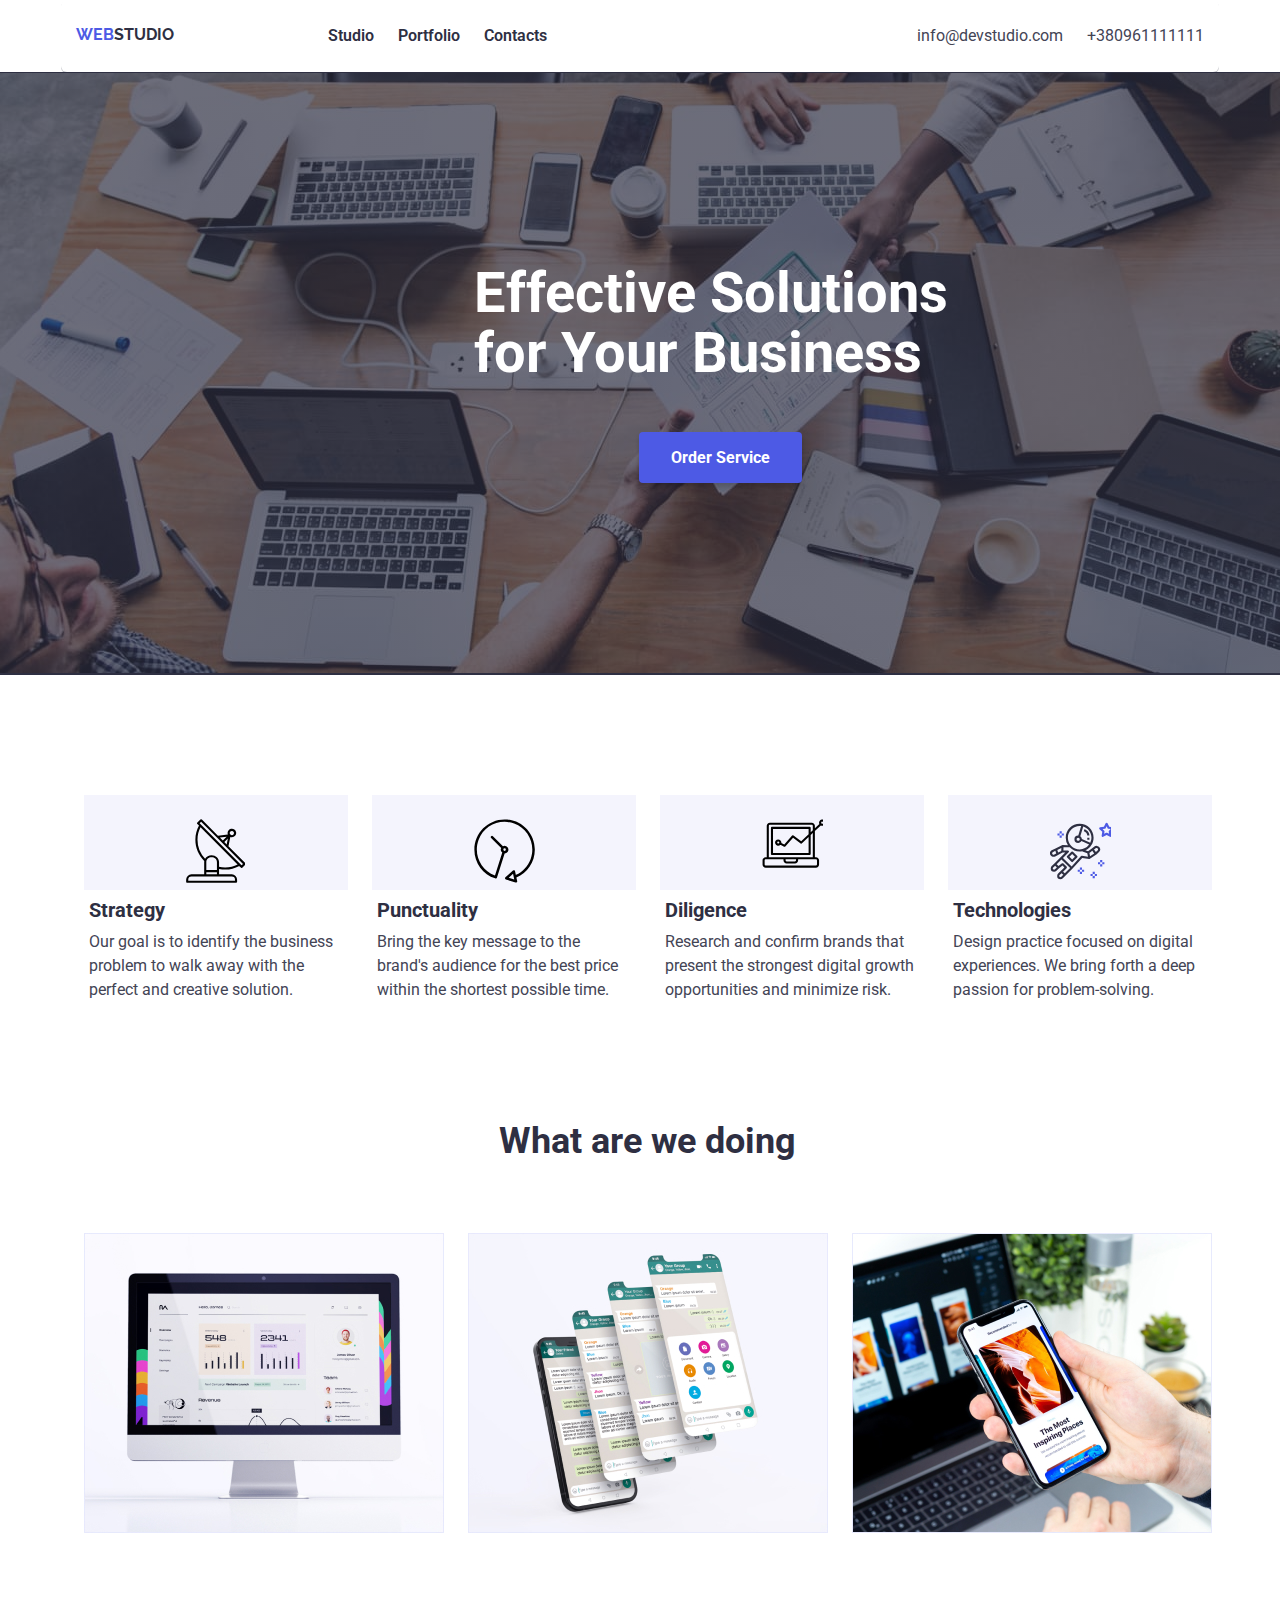
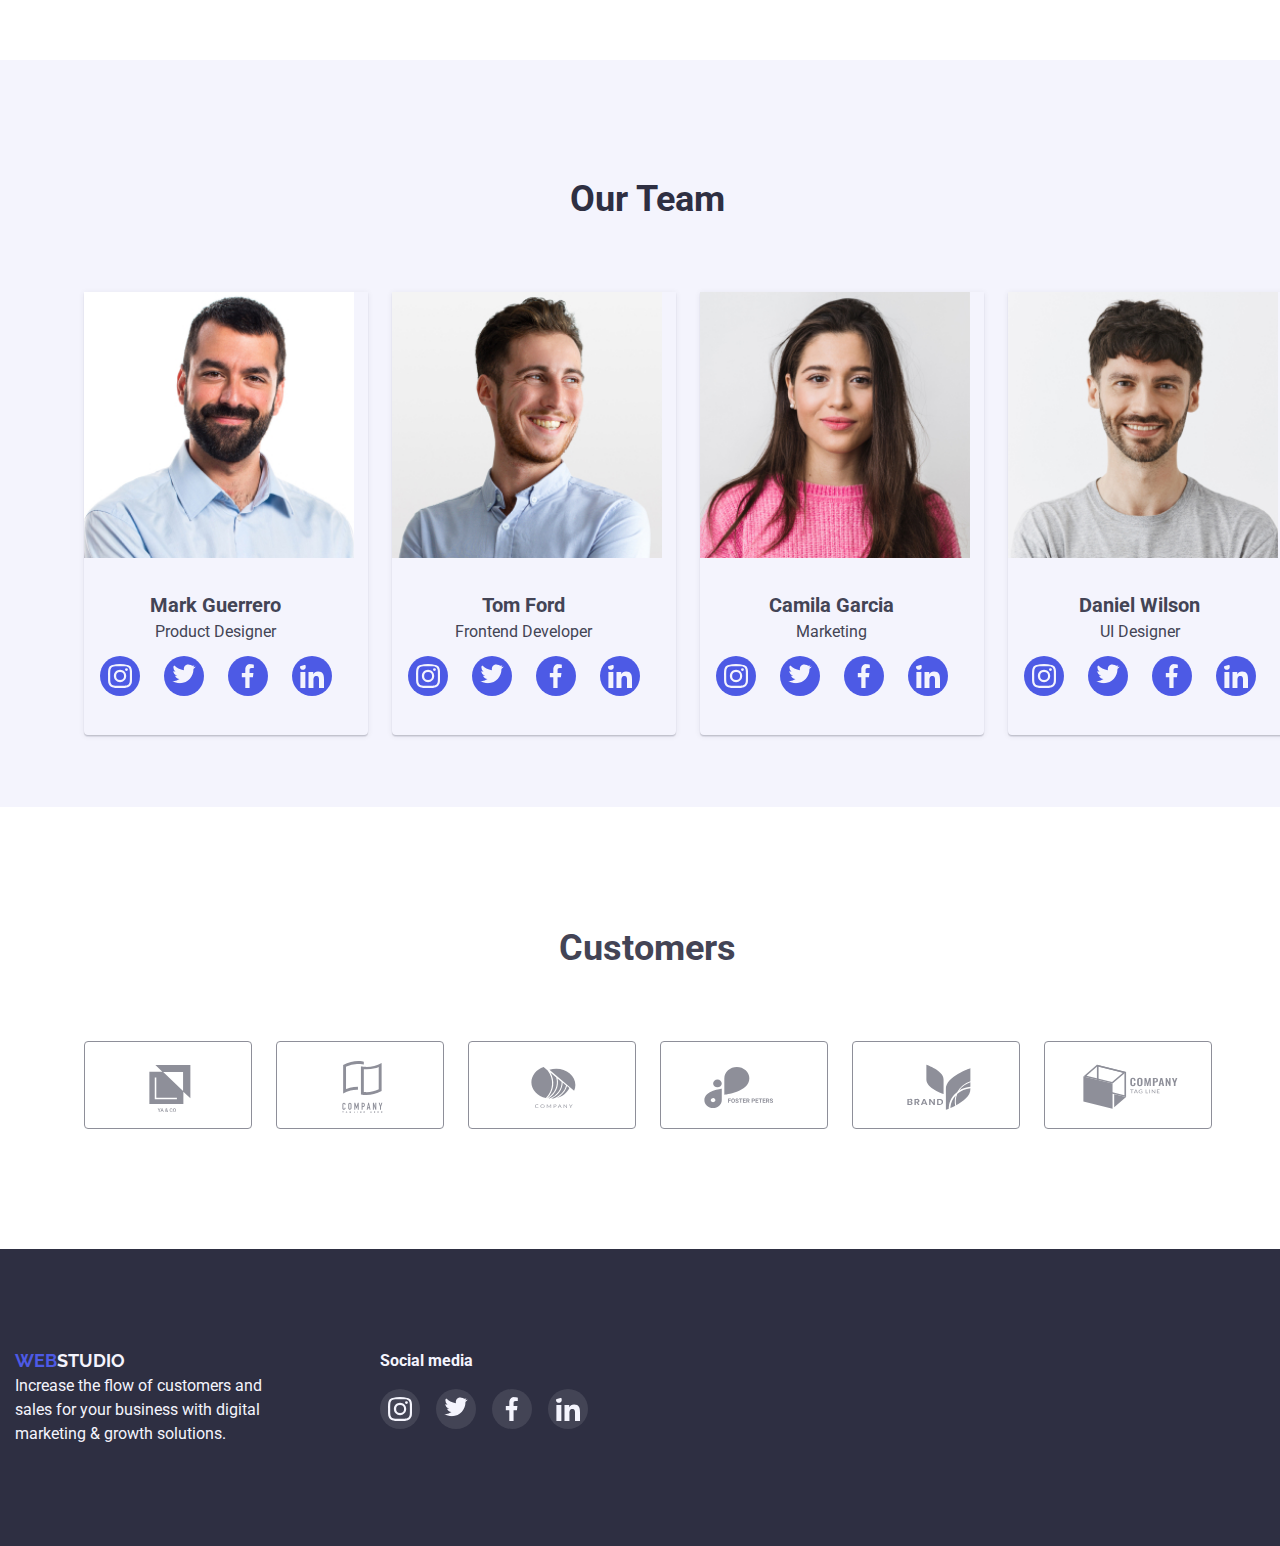
==== index.html @ c8c62096 "worl" ====
<!DOCTYPE html>
<html lang="en">
<head>
    <meta charset="UTF-8">
    <meta http-equiv="X-UA-Compatible" content="IE=edge">
    <meta name="viewport" content="width=device-width, initial-scale=1.0">
    <link rel="preconnect" href="https://fonts.googleapis.com">
<link rel="preconnect" href="https://fonts.gstatic.com" crossorigin>
<link href="https://fonts.googleapis.com/css2?family=Raleway:wght@700&family=Roboto:wght@400;500;700;900&display=swap" rel="stylesheet">
    <link rel="stylesheet" href="https://cdnjs.cloudflare.com/ajax/libs/modern-normalize/1.1.0/modern-normalize.min.css">
<title>Studio</title>
    <link rel="stylesheet" href="styles/styles.css">
</head>
<body>

    <header class="cont-heder">
        <div class=" logo-menu container">
        <a class="logo link" href="./index.html">Web<span class="logo-web">Studio</span></a>
        <nav class="menu">
            <ul class=" menu list">
                <li><a class="menu-linl link" href="./index.html">Studio</a></li>  
                <li><a class="menu-linl link" href="./portfolio.html">Portfolio</a></li> 
                <li><a class="menu-linl link" href="">Contacts</a></li>
            </ul>
        </nav>
        <ul class="contakt  list" >
            <li><a class="contakt-link link" href="meilto:info@devstudio.com">info@devstudio.com</a></li>
            <li><a class="contakt-link link" href="tel:+380961111111">+380961111111</a></li>
        </ul>
        </div>
    </header>
    <main>  
    <section class="hero section">
        <div class="container">
        <h1 class="hero-title">Effective Solutions for Your Business</h1>
        <button class="hero-but"  type="button">Order Service</button>
        </div>
    </section> 
    <section class="section  section-prop">
        <div class="container">
        <h2 class="visuaiiy-hidden">Proposition</h2>
    <ul class=" proposition-grid  list">
        
            <li >
                <div class="icon" >
                    <svg class="proposition-icon">
                        <use href="./images/symbol-defs.svg#icon-antenna" width="59.72" height="64">
                            
                        </use>

                    </svg>
                </div>
                <div class="proposition-grid-bloc">
                    <h3 class="proposition-title">Strategy</h3>
                    <p>Our goal is to identify the business problem to walk away with the perfect and creative solution. </p>
                </div>
                
            </li>
        
            <li>
                <div class="icon" >
                    <svg class="icon-icon">
                        <use  href="./images/symbol-defs.svg#icon-clok" width="61.22" height="64">
                            
                        </use>

                    </svg>
                </div>
                <div class="proposition-grid-bloc">
                    <h3 class="proposition-title">Punctuality</h3>
                    <p>Bring the key message to the brand's audience for the best price within the shortest possible time.</p>
                </div>
                
            </li>

            <li>
                <div class="icon" >
                    <svg class="proposition-iconas">
                        <use href="./images/symbol-defs.svg#icon-monitor" width="64" height="49.09">
                            
                        </use>

                    </svg>
                </div>
                <div class="proposition-grid-bloc">
                    <h3 class="proposition-title">Diligence</h3>
                    <p>Research and confirm brands that present the strongest digital growth opportunities and minimize risk.</p>
                </div>
                
            </li>

            <li>
                <div class="icon" >
                    <svg class="proposition-iconas">
                        <use href="./images/symbol-defs.svg#icon-astronaut" width="64" height="64">
                            
                        </use>

                    </svg>
                </div>
                <div class="proposition-grid-bloc">
                    <h3 class="proposition-title">Technologies</h3>
                    <p>Design practice focused on digital experiences. We bring forth a deep passion for problem-solving.</p>
                </div>
                
            </li>
        
        </ul>
        </div>
    </section>
    <section class="section">
        <div class="container">
        <h2 class="title-section-img">What are we doing</h2>
    <ul class="section-img list">
        <li><img src="./images/Computer.jpg" alt="Computer" width="360"></li>
        <li><img src="./images/smartphone.jpg " alt="Smartphone" width="360"></li>
        <li><img src="./images/tablet.jpg" alt="Work with tablet" width="360"></li>
    </ul>
        </div>
    </section>
    <section class="title-section-team section">
        <div class="container">
        <h2 class="title-section-img">Our Team</h2>
        <ul class="section-team list" >
            <li class="section-tea-map">
                <img class="section-team-img" src="./images/Mark_Guerrero.jpg" alt="Product Designer" width="270">
                <div class="section-team-supimg">
                    <h3 class="supimg">Mark Guerrero</h3>
                    <p class="section-team-prof">Product Designer</p>
                    <div class="">
                        <ul class="section-team-list list">
                            <li>
                                <a  href="">
                                    <svg class="section-team-icon">
                                        <use class="section-team-inst" href="./images/symbol-defs.svg#icon-instagram-2" wight="24" height="24" ></use>
                                    </svg>
                                </a>
                            </li>
                            <li>
                                <a  href="">
                                    <svg class="section-team-icon">
                                        <use class="footer-icon-twit" href="./images/symbol-defs.svg#icon-twiiter" wight="24" height="19.5" ></use>
                                    </svg>
                                </a>
                            </li>
                            <li>
                                <a  href="">
                                    <svg class="section-team-icon">
                                        <use class="footer-icon-faceb" href="./images/symbol-defs.svg#icon-facebook" wight="12" height="24" ></use>
                                    </svg>
                                </a>
                            </li>
                            <li>
                                <a  href="">
                                    <svg class="section-team-icon">
                                        <use class="footer-icon-inst" href="./images/symbol-defs.svg#icon-linkedin" wight="24" height="24" ></use>
                                    </svg>
                                </a>
                            </li>
                        </ul>
                    </div>
                </div>
                
            </li> 
            
            <li class="section-tea-map">
                <img class="section-team-img" src="./images/Tom-Ford.jpg" alt="Frontend Developer" width="270"> 
                <div class="section-team-supimg">
                    <h3 class="supimg">Tom Ford</h3>
                    <p class="section-team-prof">Frontend Developer</p>
                    <div class="">
                        <ul class="section-team-list list">
                            <li>
                                <a  href="">
                                    <svg class="section-team-icon">
                                        <use class="section-team-inst" href="./images/symbol-defs.svg#icon-instagram-2" wight="24" height="24" ></use>
                                    </svg>
                                </a>
                            </li>
                            <li>
                                <a  href="">
                                    <svg class="section-team-icon">
                                        <use class="footer-icon-twit" href="./images/symbol-defs.svg#icon-twiiter" wight="24" height="19.5" ></use>
                                    </svg>
                                </a>
                            </li>
                            <li>
                                <a  href="">
                                    <svg class="section-team-icon">
                                        <use class="footer-icon-faceb" href="./images/symbol-defs.svg#icon-facebook" wight="12" height="24" ></use>
                                    </svg>
                                </a>
                            </li>
                            <li>
                                <a  href="">
                                    <svg class="section-team-icon">
                                        <use class="footer-icon-inst" href="./images/symbol-defs.svg#icon-linkedin" wight="24" height="24" ></use>
                                    </svg>
                                </a>
                            </li>
                        </ul>
                    </div>
                </div>
            </li>
            
            <li class="section-tea-map">
                <img class="section-team-img" src="./images/Camila-Garcia.jpg" alt="Marketing" width="270"> 
                <div class="section-team-supimg">
                    <h3 class="supimg">Camila Garcia</h3>
                    <p class="section-team-prof">Marketing</p>
                    <div class="">
                        <ul class="section-team-list list">
                            <li>
                                <a  href="">
                                    <svg class="section-team-icon">
                                        <use class="section-team-inst" href="./images/symbol-defs.svg#icon-instagram-2" wight="24" height="24" ></use>
                                    </svg>
                                </a>
                            </li>
                            <li>
                                <a  href="">
                                    <svg class="section-team-icon">
                                        <use class="footer-icon-twit" href="./images/symbol-defs.svg#icon-twiiter" wight="24" height="19.5" ></use>
                                    </svg>
                                </a>
                            </li>
                            <li>
                                <a  href="">
                                    <svg class="section-team-icon">
                                        <use class="footer-icon-faceb" href="./images/symbol-defs.svg#icon-facebook" wight="12" height="24" ></use>
                                    </svg>
                                </a>
                            </li>
                            <li>
                                <a  href="">
                                    <svg class="section-team-icon">
                                        <use class="footer-icon-inst" href="./images/symbol-defs.svg#icon-linkedin" wight="24" height="24" ></use>
                                    </svg>
                                </a>
                            </li>
                        </ul>
                    </div>
                </div>
            </li>
        
            <li class="section-tea-map">
                <img class="section-team-img" src="./images/Daniel_Wilson.jpg" alt="UI Designer" width="270"> 
                <div class="section-team-supimg">
                    <h3 class="supimg">Daniel Wilson</h3>
                    <p class="section-team-prof">UI Designer</p>
                    <div class="">
                        <ul class="section-team-list list">
                            <li>
                                <a  href="">
                                    <svg class="section-team-icon">
                                        <use class="section-team-inst" href="./images/symbol-defs.svg#icon-instagram-2" wight="24" height="24" ></use>
                                    </svg>
                                </a>
                            </li>
                            <li>
                                <a  href="">
                                    <svg class="section-team-icon">
                                        <use class="footer-icon-twit" href="./images/symbol-defs.svg#icon-twiiter" wight="24" height="19.5" ></use>
                                    </svg>
                                </a>
                            </li>
                            <li>
                                <a  href="">
                                    <svg class="section-team-icon">
                                        <use class="footer-icon-faceb" href="./images/symbol-defs.svg#icon-facebook" wight="12" height="24" ></use>
                                    </svg>
                                </a>
                            </li>
                            <li>
                                <a  href="">
                                    <svg class="section-team-icon">
                                        <use class="footer-icon-inst" href="./images/symbol-defs.svg#icon-linkedin" wight="24" height="24" ></use>
                                    </svg>
                                </a>
                            </li>
                        </ul>
                    </div>
                </div>
                
            </li>
        </ul>
        </div>
    </section>
    <section class="section">
        <div class="container">
        <h2 class="customers-title">Customers</h2>
        <ul class="customers-list list">
            <li class="customers-laying">
                <a  href="">
                    <svg class="customers-laying-icon">
                        <use href="./images/symbol-defs.svg#icon-yaco" wight="104" hight="56"></use>
                    </svg>
                </a>

            </li>
            <li class="customers-laying">
                <a href="">
                    <svg class="customers-laying-icon">
                        <use href="./images/symbol-defs.svg#icon-compani"></use>
                    </svg>
                </a>

            </li >
            <li class="customers-laying">
                <a href="">
                    <svg class="customers-laying-icon">
                        <use href="./images/symbol-defs.svg#icon-comlist"></use>
                    </svg>
                </a>

            </li >
            <li class="customers-laying">
                <a href="">
                    <svg class="customers-laying-icon">
                        <use href="./images/symbol-defs.svg#icon-brawn"></use>
                    </svg>
                </a>

            </li >
            <li class="customers-laying">
                <a href="">
                    <svg class="customers-laying-icon">
                        <use href="./images/symbol-defs.svg#icon-foster"></use>
                    </svg>
                </a>

            </li>
            <li class="customers-laying">
                <a href="">
                    <svg class="customers-laying-icon">
                        <use href="./images/symbol-defs.svg#icon-tagline"></use>
                    </svg>
                </a>

            </li>
        </ul>
        </div>
    </section>
    </main>    
    <footer class="stile-footer " >
        <div class=" container">
        <a class="logo-footer link" href="./index.html">Web<span class="logo-web1">Studio</span></a>
        <p class="foot-text">Increase the flow of customers and sales for your business with digital marketing & growth solutions.</p>
        </div>
        <div class="footer-icon-bloc">
            <h3 class="footer-icon-title" >Social media</h3>
            <ul class="footer-icon-list list">
                <li>
                    <a  href="">
                        <svg class="footer-icon">
                            <use class="footer-icon-inst" href="./images/symbol-defs.svg#icon-instagram-2" wight="24" height="24" ></use>
                        </svg>
                    </a>
                </li>
                <li>
                    <a  href="">
                        <svg class="footer-icon">
                            <use class="footer-icon-twit" href="./images/symbol-defs.svg#icon-twiiter" wight="24" height="19.5" ></use>
                        </svg>
                    </a>
                </li>
                <li>
                    <a  href="">
                        <svg class="footer-icon">
                            <use class="footer-icon-faceb" href="./images/symbol-defs.svg#icon-facebook" wight="12" height="24" ></use>
                        </svg>
                    </a>
                </li>
                <li>
                    <a  href="">
                        <svg class="footer-icon">
                            <use class="footer-icon-inst" href="./images/symbol-defs.svg#icon-linkedin" wight="24" height="24" ></use>
                        </svg>
                    </a>
                </li>
            </ul>
        </div>
    </footer>
</body>
</html>
---- styles/styles.css ----
:root{
    --page-background-color:#FFFFFF;
    --color-shade: #F4F4FD;
    --page-colortext:#434455;
    --color-second:#2E2F42;
    --color-link:#4D5AE5;
    --color-activ:#404BBF;
    --color-validfields:#31D0AA;
    --color-icon:#8E8F99;
    
    
}

body{
    font-family: 'Roboto', sans-serif;
    font-weight: 400 ;
    font-size: 16px;
    line-height: 1.5;
    color: var(--page-colortext);
    background-color:var(--page-background-color);
    
} 
.list{
    list-style: none;
    margin: 0;
    padding: 0;
}
.link{
    text-decoration: none;
    color: var(--page-colortext);
    
}
.visuaiiy-hidden{
    position: absolute;
    width: 1px;
    height: 1px;
    margin: -1px;
    border: 0;
    padding: 0;
    clip:rect(0  0 0 0);
    overflow: hidden;
}
h1,
h2,
h3,
p{
    margin: 0;
}
.section{
    padding-top: 120px;
    padding-bottom: 120px;
    padding-left: 15px;
}
.container{
    width: 1158px;
    margin-right: 0;
    padding: 0 15px;
    margin: 0 auto;
}

/* heder */
.cont-heder{
    width: 1158px;
    margin-left: auto;
    margin-right: auto;
    box-shadow: 0px  1px rgba(46, 47, 66, 0.08), 0px  1px rgba(46, 47, 66, 0.16), 0px  2px rgba(46, 47, 66, 0.08);
    border-radius: 6px;
}
.logo-menu{
    
    display: flex;
    flex-direction: row;
    padding-top: 24px;
    padding-bottom: 24px;
    
}
.logo {
    font-family:'Raleway', sans-serif;
    font-weight: 700;
    font-size: 16px;
    text-transform: uppercase;
    line-height: 1.33;
    color:var(--color-link) ;
}
.logo-web{
    color:var(--color-second);
    
}
.menu-linl{
    color: var(--color-second);
    font-weight: 600;
}
.contakt-link{
    color: var(--page-colortext) ;
}
.menu{
    display: flex;
    gap: 24px;
    margin-left: 77px;
}
.menu-linl:hover, .menu-linl:focus{
    color: var(--page-colortext);
}
.menu-linl:active{
    color: var(--color-link);
}
.contakt{
    display: flex;
    gap:24px;
    margin-left: auto;
}
.contakt-link:hover, .contakt-link:focus{
    color: var(--color-link)  ;
}
/* main */
.hero{
    background: var(--color-second);
    min-width: 1440px;
    text-align: center;
    padding-top: 192px;
    padding-bottom: 192px;
    padding-left: 15px;
    padding-right: 15px;
    background-image: linear-gradient(to right, rgba(46, 47,66,0.7), rgba(46,47,66,0.7)),  url(../images/people-office.jpg);
    background-position: center;
    background-repeat: no-repeat;
    
    
}
.hero-title{
    max-width: 492px;
    margin-left: auto;
    margin-right: auto;
    text-align: left;
    font-size: 56px;
    line-height: 1.07;
    margin-bottom: 48px;
    color: var(--page-background-color);
}
.hero-but{
    background-color:var(--color-link);
    color:var(--page-background-color);
    font-size: 16px;
    line-height: 1.19;
    font-weight: 700;
    box-shadow: 0px 4px 4px rgba(0, 0, 0, 0.15);
    border-radius: 4px;
    cursor: pointer;
    padding: 16px 32px;
    border: none;
}
.hero-but:hover, .hero-but:focus
{
    box-shadow: 0px 1px 6px rgba(46, 47, 66, 0.08), 0px 1px 1px rgba(46, 47, 66, 0.16), 0px 2px 1px rgba(46, 47, 66, 0.08);
}
.hero-but:active
{
    background:var(--color-activ );
    box-shadow: 0px 4px 4px rgba(0, 0, 0, 0.15);
}
.section-prop{
    padding-bottom: 0;
}

.proposition-grid{
    display: flex;
    gap: 24px;
    
    
}
.icon{
    width: 264px;
    min-height: 64px;
    background-color: var(--color-shade);
    padding-left: 102px;
    padding-top: 24px;
    margin-bottom: 8px;
    
}
.proposition-icon{
    width: 59.72px;
    height: 64px;

}
.icon-icon{
    width:61.22px ;
    height:64px ;
}
.proposition-iconmon{
    width:64px ;
    height:49.09x ;
}
.proposition-iconas{
    width:61.22px ;
    height:64px ;
}

.proposition-grid-bloc{
    display: block;
    width: 264px;
    padding-left: 5px;
    padding-right: 5px;
}

.proposition-title{
    margin-bottom: 8px;
    font-size: 20px;
    line-height: 1.2;
    color: var(--color-second);
}
.title-section-team{
    background-color: var(--color-shade);
    padding-bottom:  72px;
}
.section-img{
    display: flex;
    justify-content: space-between;
    gap: 24px;
    
}
.title-section-img{
    font-size: 36px;
    line-height: 1.1;
    text-align: center;
    color: var(--color-second);
    margin-bottom: 72px;
}
.section-team{
    display: flex;
    gap: 24px;
    justify-content: space-between;
    
}
.section-tea-map{
    box-shadow: 0px 1px 6px rgba(46, 47, 66, 0.08), 0px 1px 1px rgba(46, 47, 66, 0.16), 0px 2px 1px rgba(46, 47, 66, 0.08);
    border-radius: 0px 0px 4px 4px;
}
.section-team-supimg{
    padding-top: 32px ;
    padding-bottom:32px ;
    text-align: center;
    padding-left: 16px;
    padding-right: 36px;
    
}
.section-team-img{
    display: block;
    max-width: 100%;
    
    
}
.section-team-list{
    display: flex;
    gap: 24px;
    justify-content: space-between;
    margin-top: 12px;
    

}
.section-team-icon{
    width: 40px;
    height: 40px;
    
    padding-top: 8px;
    border-radius: 50%;
    background-color: var(--color-link)
}

/* page second */
.portfoio-list{
    display: flex;
    justify-content: center;
    gap:24px;
    margin-bottom: 72px;
}
.portfoio-button{
    font-size: 16px;
    line-height: 1.19;
    font-weight: 700;
    background-color:  var(--color-shade);
    color:var(--color-link) ;
    cursor: pointer;
    font-family: inherit;
    padding: 12px 24px;
    border: none;
    
}
.portfoio-button:hover, .portfoio-button:focus{
    background-color:var(--color-link) ;
    color:var(--page-background-color);
    box-shadow: 0px 3px 1px rgba(0, 0, 0, 0.1), 0px 2px 1px rgba(0, 0, 0, 0.08), 0px 2px 2px rgba(0, 0, 0, 0.12);
    border-radius: 4px;

}
.portfoio-button:active{
    box-shadow: 0px 4px 4px rgba(0, 0, 0, 0.15);
}
.section-portf{
    margin-left: 15px;
    margin-right: 15px;
}
.portfolio-set{
    display: flex;
    flex-wrap: wrap;
    justify-content: space-between;
    align-items: center;
    }
    .portfolio-map{
        max-width:  360px;
        margin-bottom: 48px;
    }
    .portfolio-map:focus, .portfolio-map:hover{
        box-shadow: 0px 1px 6px rgba(46, 47, 66, 0.08), 0px 1px 1px rgba(46, 47, 66, 0.16), 0px 2px 1px rgba(46, 47, 66, 0.08);
        border-radius: 0px 0px 4px 4px;
    }
    .img-map{
        display: block;
        max-width: 100%;
    }
    .supimg{
        font-size: 20px;
    }
    .portf-supimg{
        max-height: 300px;
        
        padding-top: 32px;
        padding-bottom: 32px;
        padding-left: 15px;
        padding-right: 15px;
        /* box-shadow: 0px 1px 6px rgba(46, 47, 66, 0.08), 0px 1px 1px rgba(46, 47, 66, 0.16), 0px 2px 1px rgba(46, 47, 66, 0.08);
        border-radius: 0px 0px 4px 4px; */
    }
    .customers-title{
        font-weight: 700;
        font-size: 36px;
        line-height: 1.17;
        text-align: center;
        margin-bottom: 72px;
    }
    .customers-list{
        display: flex;
        gap: 24px;
        justify-content: space-between;
        align-items: center;
        
    }
    .customers-laying{
        width: 168px;
        height: 88px;
        padding-top: 16px;
        padding-left: 32px;
        
        border: 1px solid var(--color-icon);
        border-radius: 4px;
        
    }
    .customers-laying-icon{
        width: 104px;
        height: 56px;
        fill: var(--color-icon);
    }
    .customers-laying:focus, .customers-laying:hover{
        
        border:1px solid var(--color-link);
        
    }
    .customers-laying-icon:focus,.customers-laying-icon:hover{
        fill: var(--color-link);
    }
/* footer */
.stile-footer{
    display: flex;
    padding-top: 100px;
    padding-bottom: 100px;
    background: var(--color-second);
    
}
.logo-footer{
    font-family:'Raleway', sans-serif;
    font-weight: 700;
    font-size: 18px;
    text-transform: uppercase;
    line-height: 1.33;
    margin-bottom: 16px;
    color:var(--color-link) ;
}
.foot-text{
    max-width: 264px;
    
} 
.foot-text, .logo-web1{
    color:var(--color-shade);
}
.footer-icon-title{
    font-family: "Roboto";
    font-size: 16px;
    line-height: 1.5;
    font-style: bold;
    color: var(--color-shade);
    margin-bottom: 16px;
}
.footer-icon-bloc{
    margin-right: 692px;
    
}
.footer-icon-list{
    display: flex;
    max-width:208px ;
    gap: 16px;
    justify-content: space-between;
    
}
.footer-icon{
    width: 40px;
    height: 40px;
    
    padding-top: 8px;
    border-radius: 50%;
    background-color:  rgba(255, 255, 255, 0.1);
}
.footer-icon:focus, .footer-icon:hover{
    background-color: var(--color-validfields);
}
.footer-icon-inst{
    width: 24px;
    height: 24px;
}
.footer-icon-twit{
    width: 24px;
    height: 19.5px;
    padding-top: 10.25;
}
.footer-icon-faceb{
    width: 12px;
    height: 24px;
}
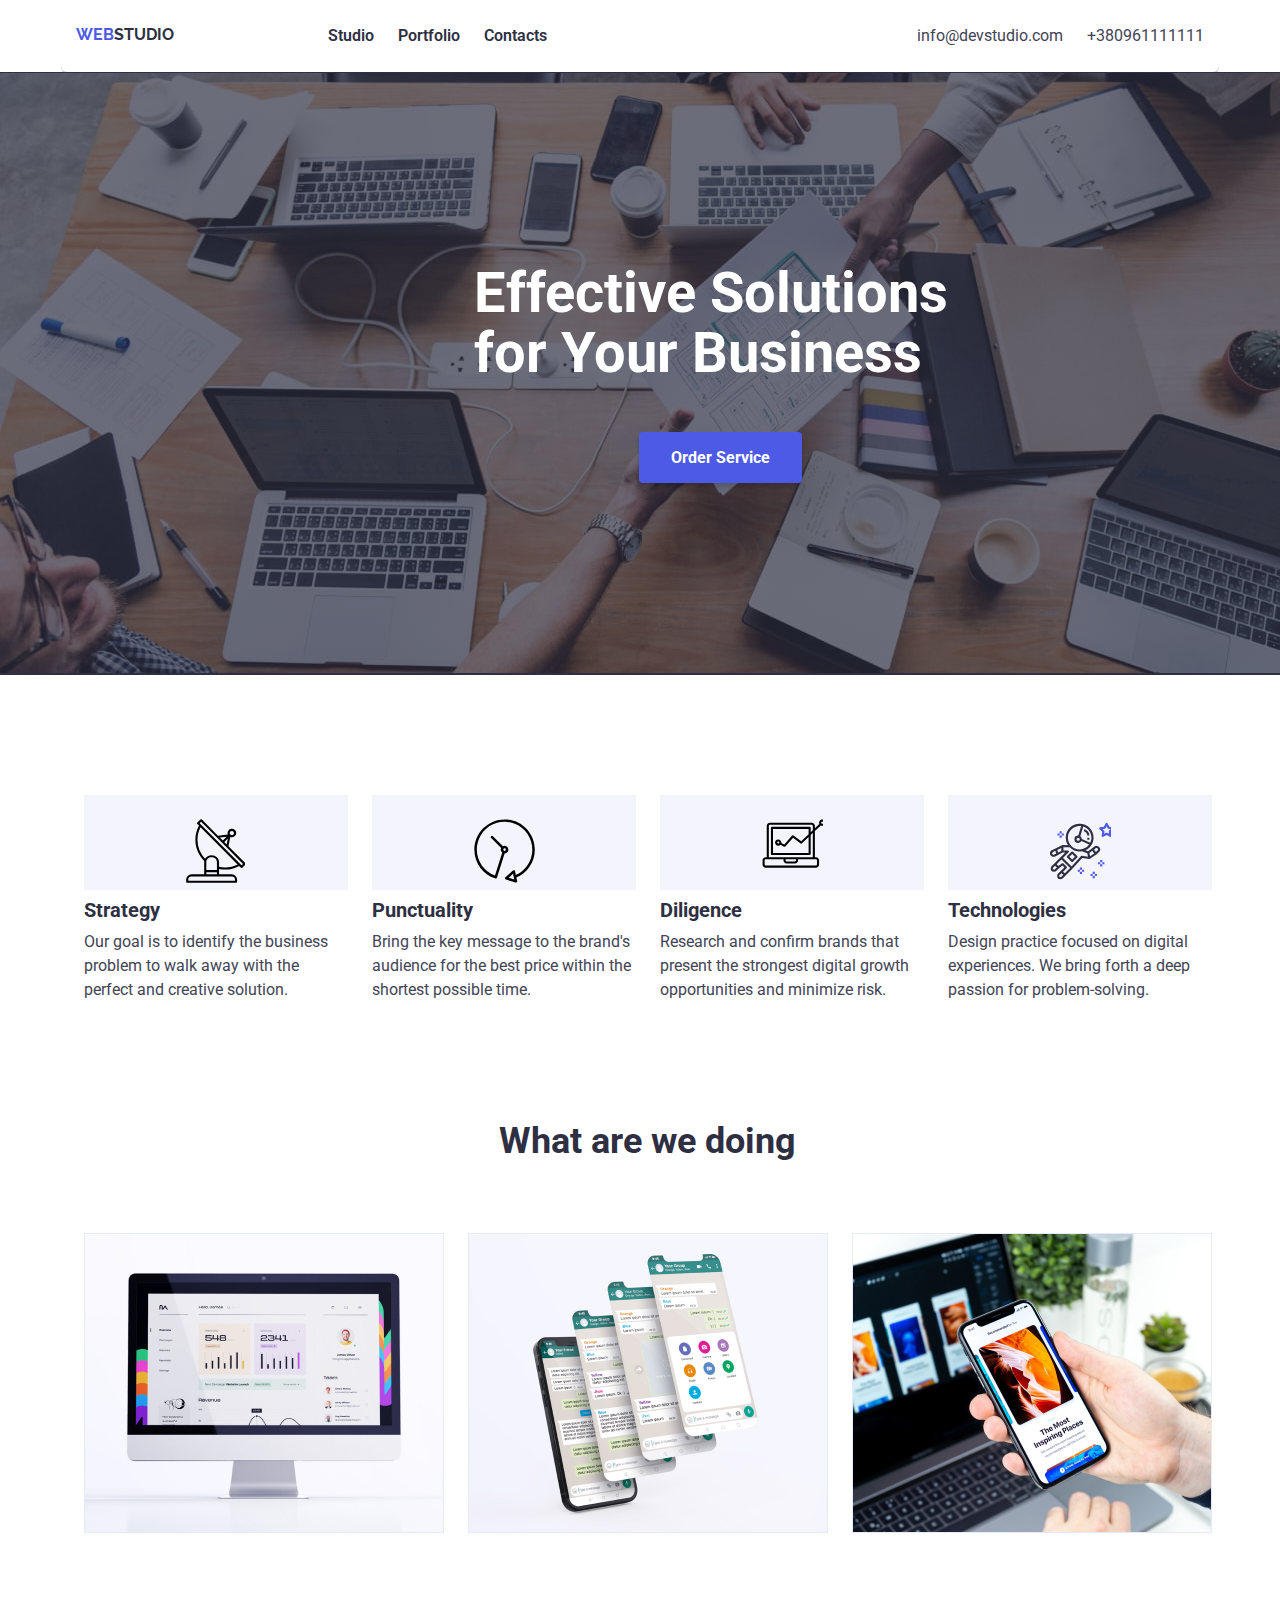
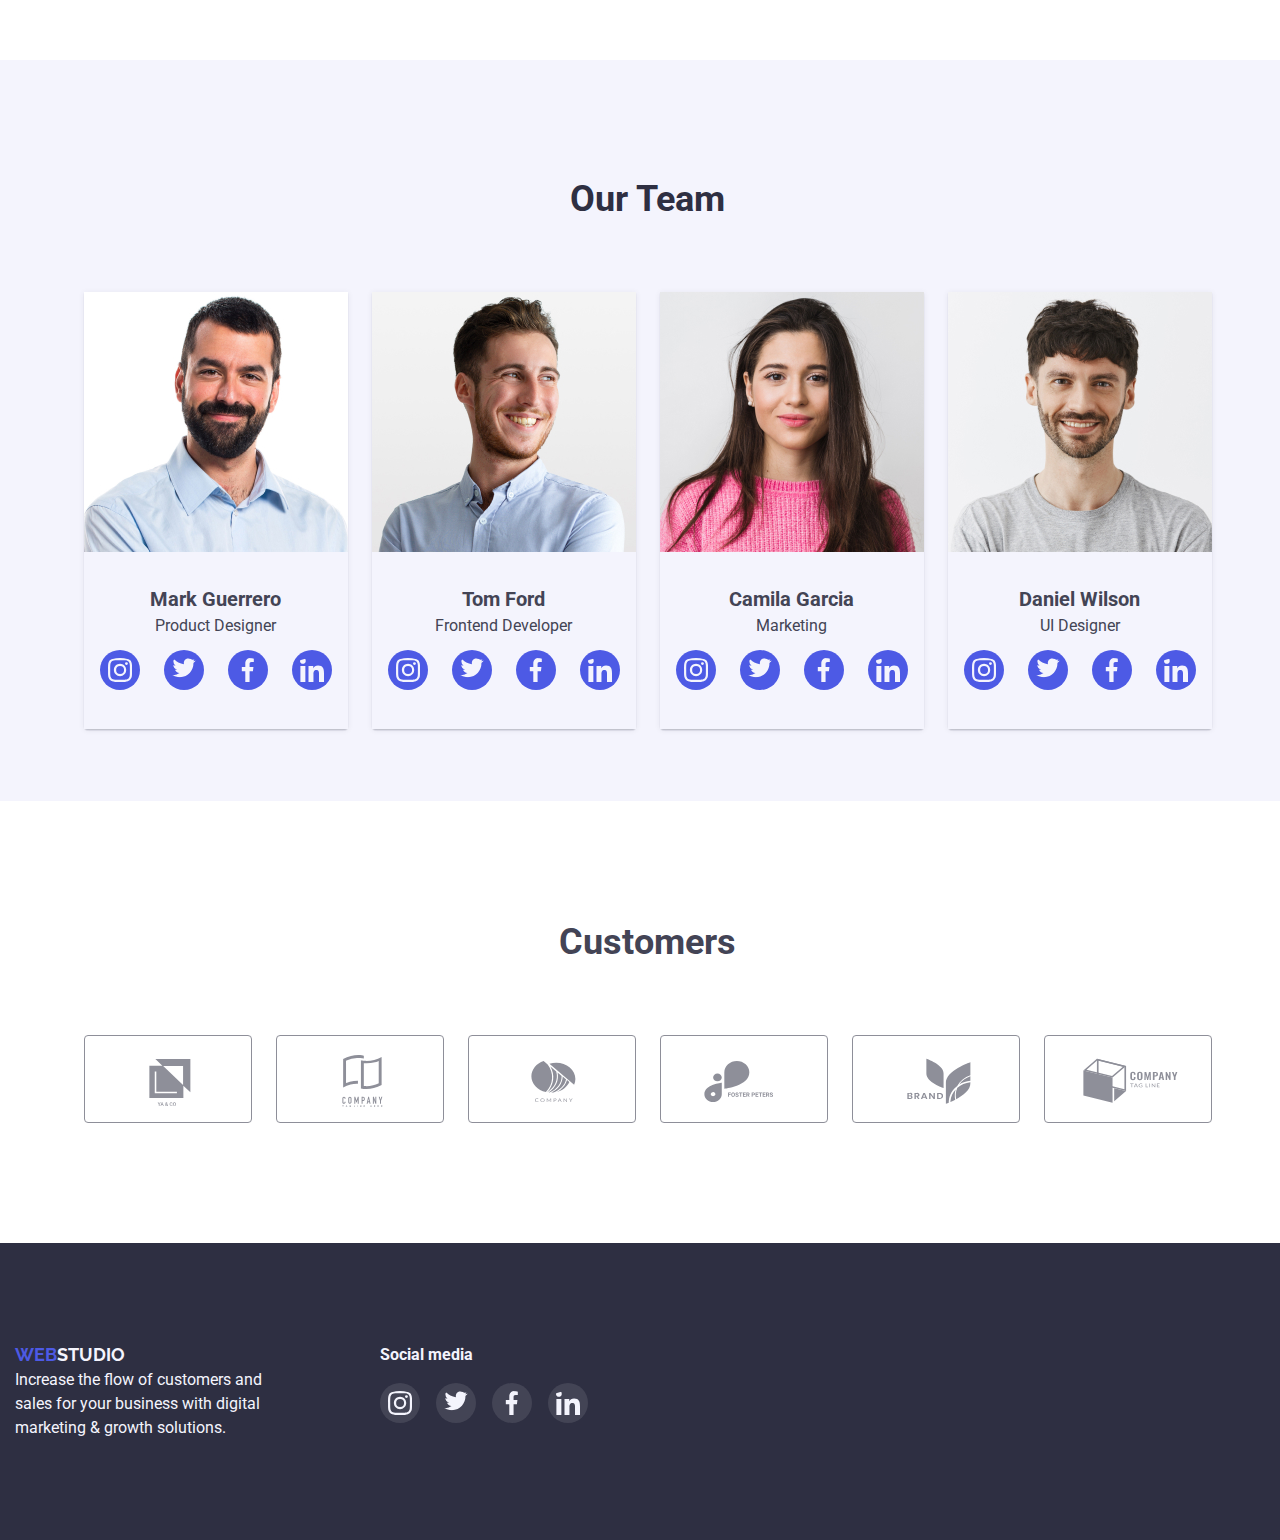
==== commit 41dbaa9d: "3" ====
--- a/index.html
+++ b/index.html
@@ -127,7 +127,7 @@
                 <div class="section-team-supimg">
                     <h3 class="supimg">Mark Guerrero</h3>
                     <p class="section-team-prof">Product Designer</p>
-                    <div class="">
+                    
                         <ul class="section-team-list list">
                             <li>
                                 <a  href="">
@@ -158,7 +158,7 @@
                                 </a>
                             </li>
                         </ul>
-                    </div>
+                    
                 </div>
                 
             </li> 
@@ -168,7 +168,7 @@
                 <div class="section-team-supimg">
                     <h3 class="supimg">Tom Ford</h3>
                     <p class="section-team-prof">Frontend Developer</p>
-                    <div class="">
+                    
                         <ul class="section-team-list list">
                             <li>
                                 <a  href="">
@@ -199,7 +199,7 @@
                                 </a>
                             </li>
                         </ul>
-                    </div>
+                    
                 </div>
             </li>
             
@@ -208,7 +208,7 @@
                 <div class="section-team-supimg">
                     <h3 class="supimg">Camila Garcia</h3>
                     <p class="section-team-prof">Marketing</p>
-                    <div class="">
+                    
                         <ul class="section-team-list list">
                             <li>
                                 <a  href="">
@@ -239,7 +239,7 @@
                                 </a>
                             </li>
                         </ul>
-                    </div>
+                    
                 </div>
             </li>
         
@@ -248,7 +248,7 @@
                 <div class="section-team-supimg">
                     <h3 class="supimg">Daniel Wilson</h3>
                     <p class="section-team-prof">UI Designer</p>
-                    <div class="">
+                    
                         <ul class="section-team-list list">
                             <li>
                                 <a  href="">
@@ -279,7 +279,7 @@
                                 </a>
                             </li>
                         </ul>
-                    </div>
+                    
                 </div>
                 
             </li>
--- a/styles/styles.css
+++ b/styles/styles.css
@@ -126,6 +126,7 @@
     background-repeat: no-repeat;
     
     
+    
 }
 .hero-title{
     max-width: 492px;
@@ -198,8 +199,7 @@
 .proposition-grid-bloc{
     display: block;
     width: 264px;
-    padding-left: 5px;
-    padding-right: 5px;
+    
 }
 
 .proposition-title{
@@ -240,7 +240,8 @@
     padding-bottom:32px ;
     text-align: center;
     padding-left: 16px;
-    padding-right: 36px;
+    padding-right: 16px;
+    background-color: var(--color-shade);
     
 }
 .section-team-img{
@@ -252,7 +253,8 @@
 .section-team-list{
     display: flex;
     gap: 24px;
-    justify-content: space-between;
+    justify-content: center;
+    align-items: center;
     margin-top: 12px;
     
 
@@ -327,8 +329,7 @@
         padding-bottom: 32px;
         padding-left: 15px;
         padding-right: 15px;
-        /* box-shadow: 0px 1px 6px rgba(46, 47, 66, 0.08), 0px 1px 1px rgba(46, 47, 66, 0.16), 0px 2px 1px rgba(46, 47, 66, 0.08);
-        border-radius: 0px 0px 4px 4px; */
+        
     }
     .customers-title{
         font-weight: 700;
@@ -409,11 +410,11 @@
     gap: 16px;
     justify-content: space-between;
     
+    
 }
 .footer-icon{
     width: 40px;
     height: 40px;
-    
     padding-top: 8px;
     border-radius: 50%;
     background-color:  rgba(255, 255, 255, 0.1);
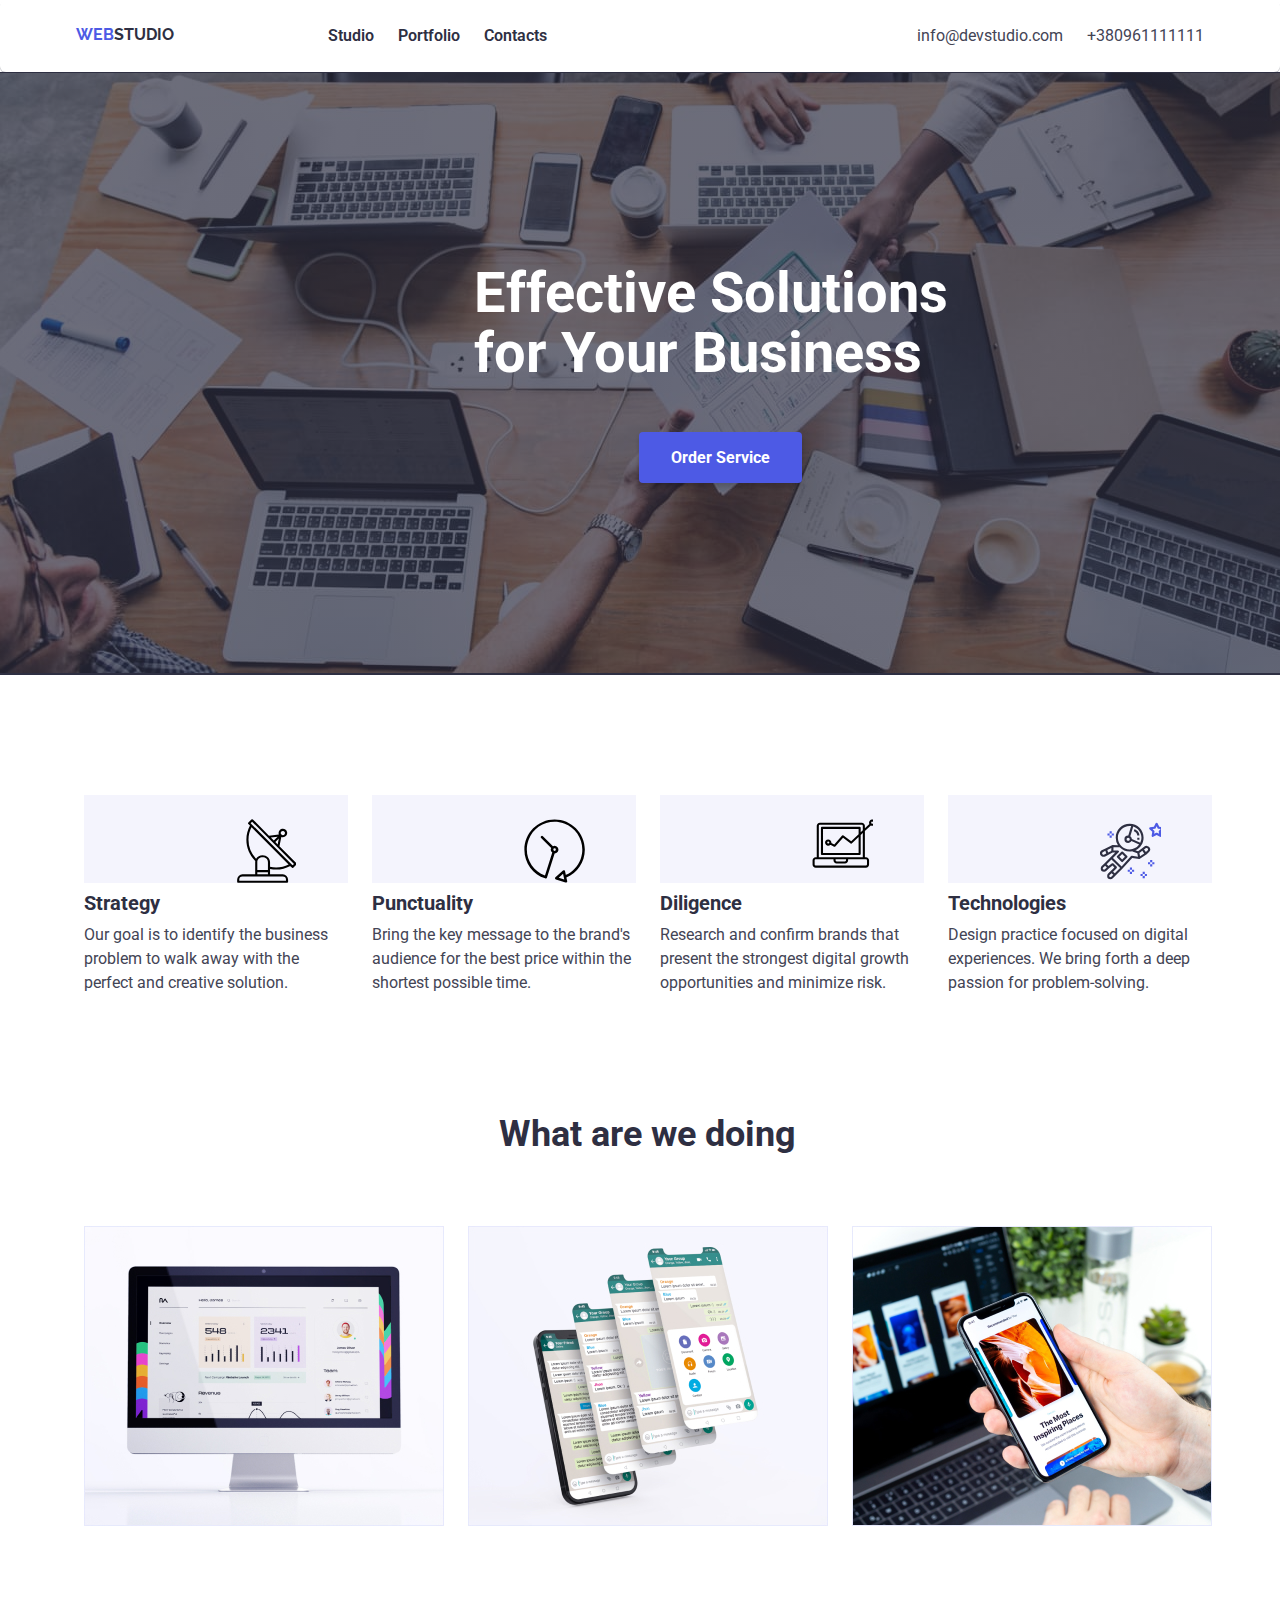
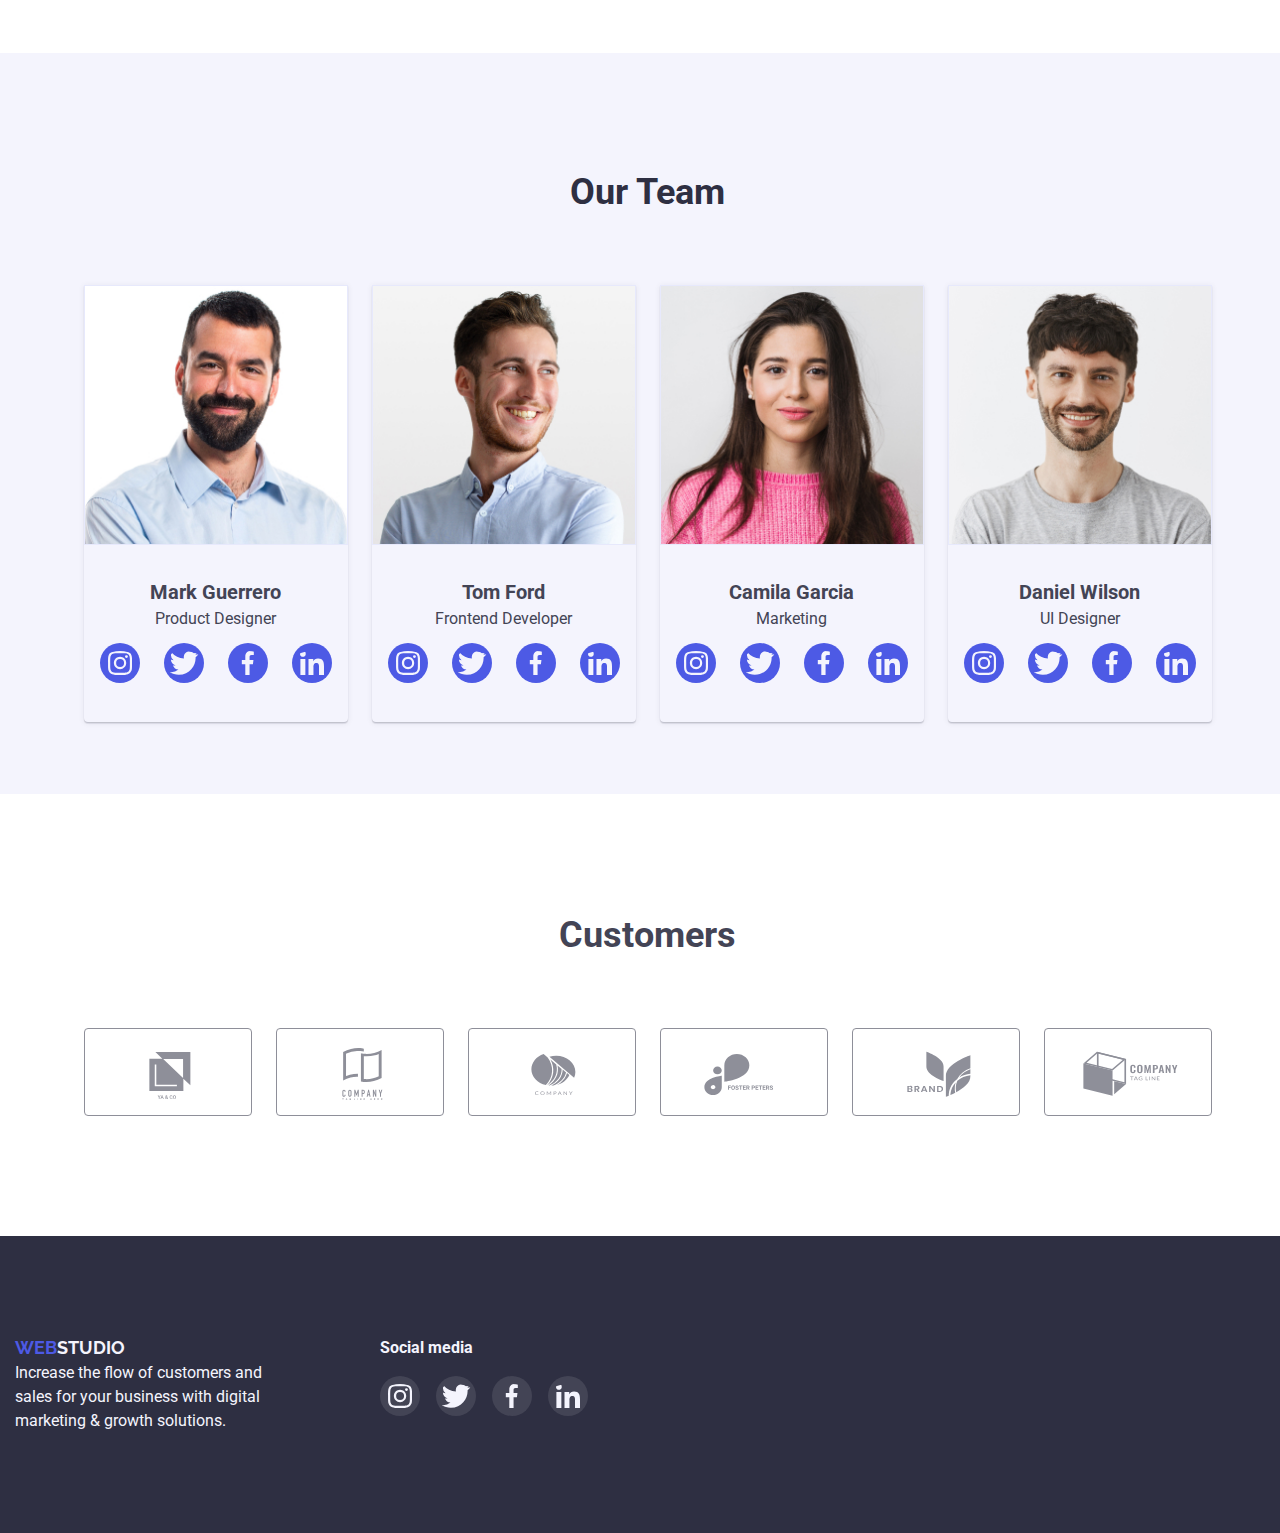
==== commit a2054f3e: "4" ====
--- a/index.html
+++ b/index.html
@@ -139,14 +139,14 @@
                             <li>
                                 <a  href="">
                                     <svg class="section-team-icon">
-                                        <use class="footer-icon-twit" href="./images/symbol-defs.svg#icon-twiiter" wight="24" height="19.5" ></use>
-                                    </svg>
-                                </a>
-                            </li>
-                            <li>
-                                <a  href="">
-                                    <svg class="section-team-icon">
-                                        <use class="footer-icon-faceb" href="./images/symbol-defs.svg#icon-facebook" wight="12" height="24" ></use>
+                                        <use class="footer-icon-twit" href="./images/symbol-defs.svg#icon-twiiter" wight="24" height="24" ></use>
+                                    </svg>
+                                </a>
+                            </li>
+                            <li>
+                                <a  href="">
+                                    <svg class="section-team-icon">
+                                        <use class="footer-icon-faceb" href="./images/symbol-defs.svg#icon-facebook" wight="24" height="24" ></use>
                                     </svg>
                                 </a>
                             </li>
@@ -180,14 +180,14 @@
                             <li>
                                 <a  href="">
                                     <svg class="section-team-icon">
-                                        <use class="footer-icon-twit" href="./images/symbol-defs.svg#icon-twiiter" wight="24" height="19.5" ></use>
-                                    </svg>
-                                </a>
-                            </li>
-                            <li>
-                                <a  href="">
-                                    <svg class="section-team-icon">
-                                        <use class="footer-icon-faceb" href="./images/symbol-defs.svg#icon-facebook" wight="12" height="24" ></use>
+                                        <use class="footer-icon-twit" href="./images/symbol-defs.svg#icon-twiiter" wight="24" height="24" ></use>
+                                    </svg>
+                                </a>
+                            </li>
+                            <li>
+                                <a  href="">
+                                    <svg class="section-team-icon">
+                                        <use class="footer-icon-faceb" href="./images/symbol-defs.svg#icon-facebook" wight="24" height="24" ></use>
                                     </svg>
                                 </a>
                             </li>
@@ -220,14 +220,14 @@
                             <li>
                                 <a  href="">
                                     <svg class="section-team-icon">
-                                        <use class="footer-icon-twit" href="./images/symbol-defs.svg#icon-twiiter" wight="24" height="19.5" ></use>
-                                    </svg>
-                                </a>
-                            </li>
-                            <li>
-                                <a  href="">
-                                    <svg class="section-team-icon">
-                                        <use class="footer-icon-faceb" href="./images/symbol-defs.svg#icon-facebook" wight="12" height="24" ></use>
+                                        <use class="footer-icon-twit" href="./images/symbol-defs.svg#icon-twiiter" wight="24" height="24" ></use>
+                                    </svg>
+                                </a>
+                            </li>
+                            <li>
+                                <a  href="">
+                                    <svg class="section-team-icon">
+                                        <use class="footer-icon-faceb" href="./images/symbol-defs.svg#icon-facebook" wight="24" height="24" ></use>
                                     </svg>
                                 </a>
                             </li>
@@ -260,14 +260,14 @@
                             <li>
                                 <a  href="">
                                     <svg class="section-team-icon">
-                                        <use class="footer-icon-twit" href="./images/symbol-defs.svg#icon-twiiter" wight="24" height="19.5" ></use>
-                                    </svg>
-                                </a>
-                            </li>
-                            <li>
-                                <a  href="">
-                                    <svg class="section-team-icon">
-                                        <use class="footer-icon-faceb" href="./images/symbol-defs.svg#icon-facebook" wight="12" height="24" ></use>
+                                        <use class="footer-icon-twit" href="./images/symbol-defs.svg#icon-twiiter" wight="24" height="24" ></use>
+                                    </svg>
+                                </a>
+                            </li>
+                            <li>
+                                <a  href="">
+                                    <svg class="section-team-icon">
+                                        <use class="footer-icon-faceb" href="./images/symbol-defs.svg#icon-facebook" wight="24" height="24" ></use>
                                     </svg>
                                 </a>
                             </li>
@@ -351,7 +351,7 @@
             <h3 class="footer-icon-title" >Social media</h3>
             <ul class="footer-icon-list list">
                 <li>
-                    <a  href="">
+                    <a class="footer-icon-link" href="">
                         <svg class="footer-icon">
                             <use class="footer-icon-inst" href="./images/symbol-defs.svg#icon-instagram-2" wight="24" height="24" ></use>
                         </svg>
@@ -360,14 +360,14 @@
                 <li>
                     <a  href="">
                         <svg class="footer-icon">
-                            <use class="footer-icon-twit" href="./images/symbol-defs.svg#icon-twiiter" wight="24" height="19.5" ></use>
+                            <use class="footer-icon-twit" href="./images/symbol-defs.svg#icon-twiiter" wight="24" height="24" ></use>
                         </svg>
                     </a>
                 </li>
                 <li>
                     <a  href="">
                         <svg class="footer-icon">
-                            <use class="footer-icon-faceb" href="./images/symbol-defs.svg#icon-facebook" wight="12" height="24" ></use>
+                            <use class="footer-icon-faceb" href="./images/symbol-defs.svg#icon-facebook" wight="24" height="24" ></use>
                         </svg>
                     </a>
                 </li>
--- a/styles/styles.css
+++ b/styles/styles.css
@@ -7,6 +7,7 @@
     --color-activ:#404BBF;
     --color-validfields:#31D0AA;
     --color-icon:#8E8F99;
+    --color-border:#E7E9FC;
     
     
 }
@@ -60,7 +61,7 @@
 
 /* heder */
 .cont-heder{
-    width: 1158px;
+    max-width: 100%;
     margin-left: auto;
     margin-right: auto;
     box-shadow: 0px  1px rgba(46, 47, 66, 0.08), 0px  1px rgba(46, 47, 66, 0.16), 0px  2px rgba(46, 47, 66, 0.08);
@@ -170,6 +171,9 @@
     
 }
 .icon{
+    display: flex;
+    justify-content: center;
+    align-items: center;
     width: 264px;
     min-height: 64px;
     background-color: var(--color-shade);
@@ -241,12 +245,13 @@
     text-align: center;
     padding-left: 16px;
     padding-right: 16px;
-    background-color: var(--color-shade);
+    background-color: var(--page-background-colorde);
     
 }
 .section-team-img{
     display: block;
     max-width: 100%;
+    border: 1px solid var(--color-border);
     
     
 }
@@ -262,10 +267,14 @@
 .section-team-icon{
     width: 40px;
     height: 40px;
-    
     padding-top: 8px;
     border-radius: 50%;
     background-color: var(--color-link)
+}
+.section-icon{
+    width: 100%;
+    height: 100%;
+    line-height: 1;     
 }
 
 /* page second */
@@ -404,6 +413,8 @@
     margin-right: 692px;
     
 }
+
+
 .footer-icon-list{
     display: flex;
     max-width:208px ;
@@ -411,10 +422,13 @@
     justify-content: space-between;
     
     
+    
+    
 }
 .footer-icon{
     width: 40px;
     height: 40px;
+    position: center;
     padding-top: 8px;
     border-radius: 50%;
     background-color:  rgba(255, 255, 255, 0.1);
@@ -422,16 +436,3 @@
 .footer-icon:focus, .footer-icon:hover{
     background-color: var(--color-validfields);
 }
-.footer-icon-inst{
-    width: 24px;
-    height: 24px;
-}
-.footer-icon-twit{
-    width: 24px;
-    height: 19.5px;
-    padding-top: 10.25;
-}
-.footer-icon-faceb{
-    width: 12px;
-    height: 24px;
-}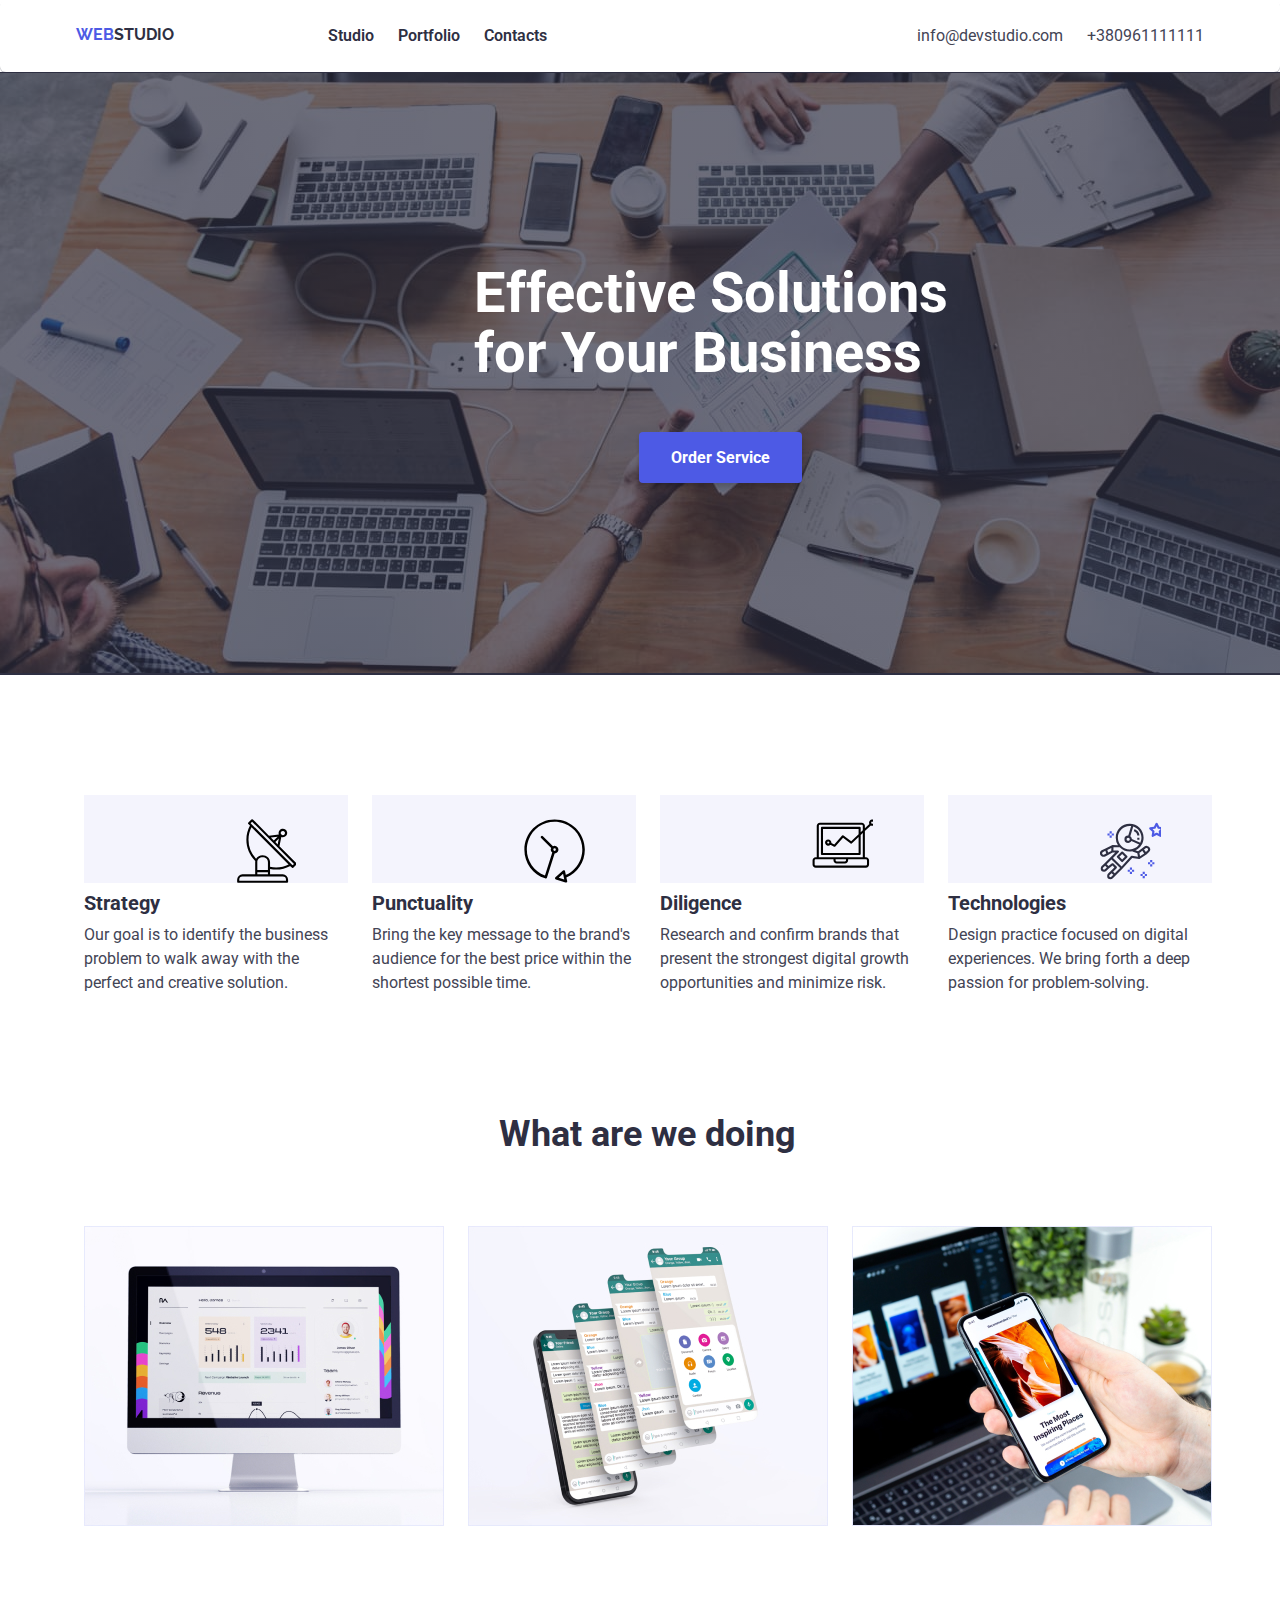
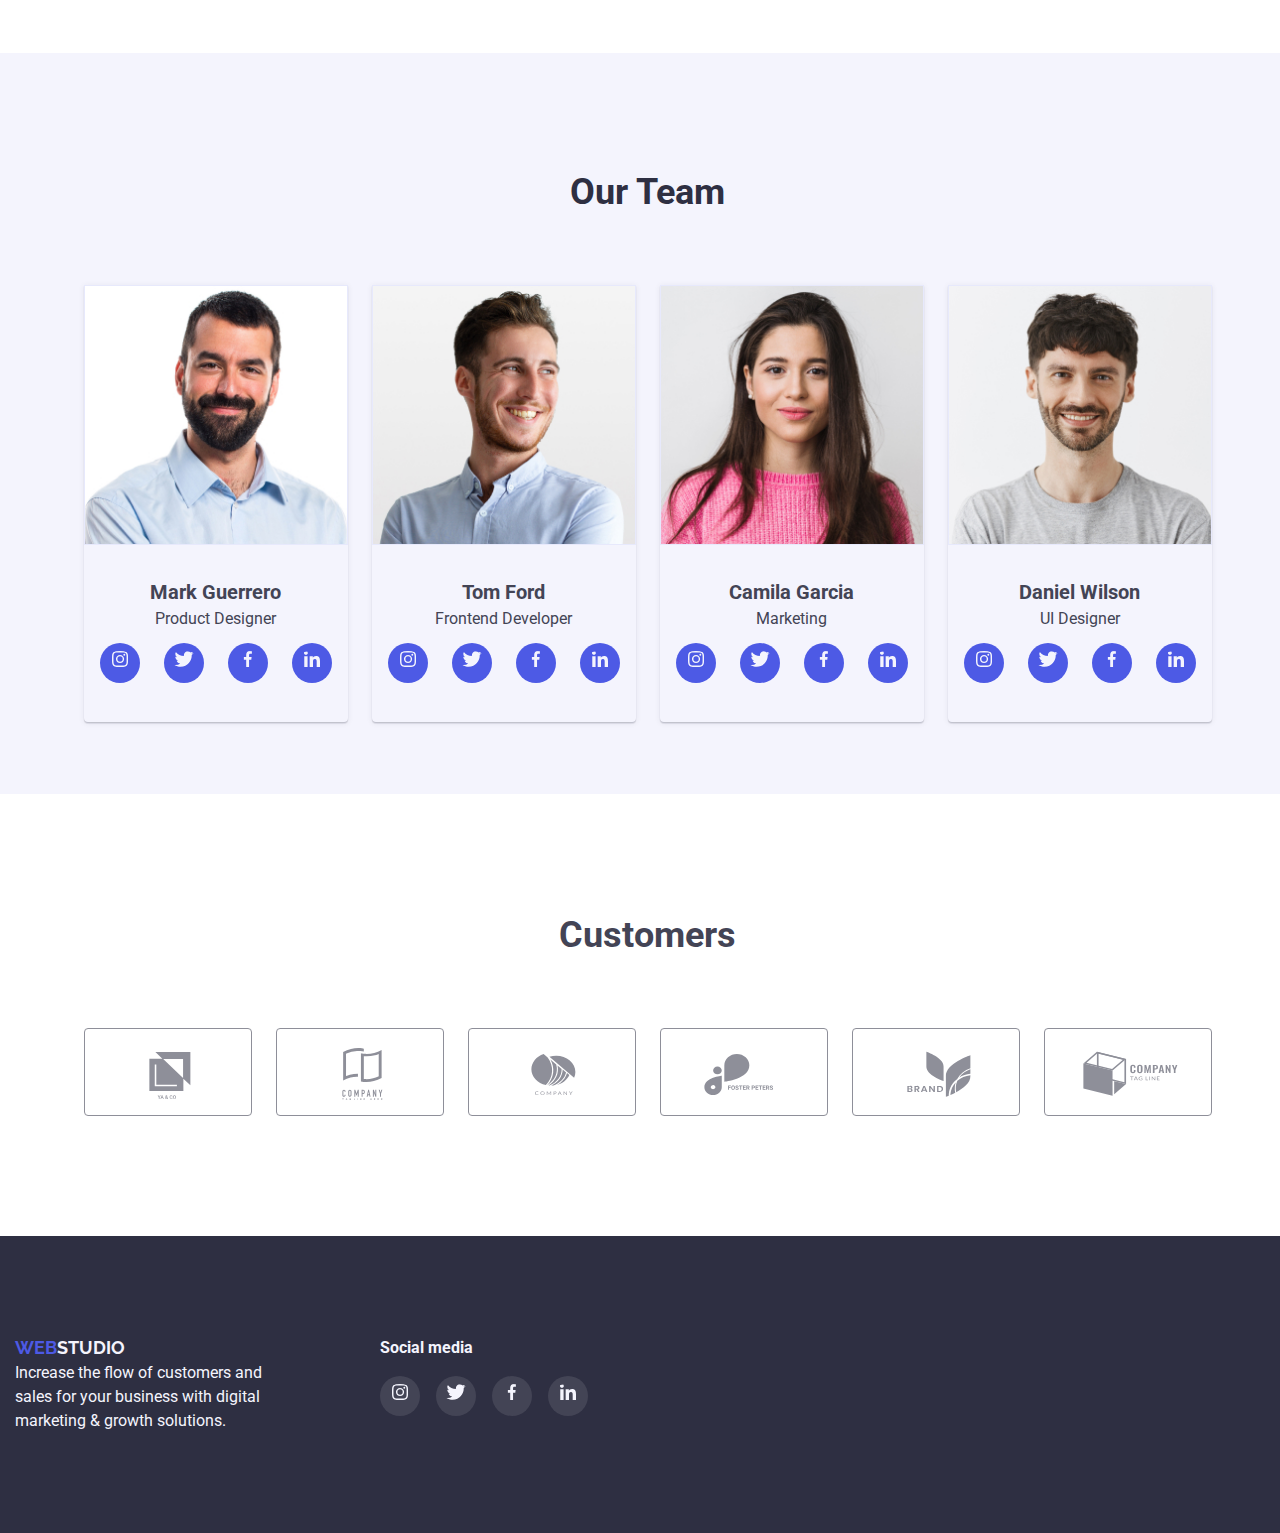
==== commit f393269c: "Update index.html" ====
--- a/index.html
+++ b/index.html
@@ -132,28 +132,28 @@
                             <li>
                                 <a  href="">
                                     <svg class="section-team-icon">
-                                        <use class="section-team-inst" href="./images/symbol-defs.svg#icon-instagram-2" wight="24" height="24" ></use>
-                                    </svg>
-                                </a>
-                            </li>
-                            <li>
-                                <a  href="">
-                                    <svg class="section-team-icon">
-                                        <use class="footer-icon-twit" href="./images/symbol-defs.svg#icon-twiiter" wight="24" height="24" ></use>
-                                    </svg>
-                                </a>
-                            </li>
-                            <li>
-                                <a  href="">
-                                    <svg class="section-team-icon">
-                                        <use class="footer-icon-faceb" href="./images/symbol-defs.svg#icon-facebook" wight="24" height="24" ></use>
-                                    </svg>
-                                </a>
-                            </li>
-                            <li>
-                                <a  href="">
-                                    <svg class="section-team-icon">
-                                        <use class="footer-icon-inst" href="./images/symbol-defs.svg#icon-linkedin" wight="24" height="24" ></use>
+                                        <use class="section-team-inst" href="./images/symbol-defs.svg#icon-instagram-2" wight="16" height="16" ></use>
+                                    </svg>
+                                </a>
+                            </li>
+                            <li>
+                                <a  href="">
+                                    <svg class="section-team-icon">
+                                        <use class="footer-icon-twit" href="./images/symbol-defs.svg#icon-twiiter" wight="16" height="16" ></use>
+                                    </svg>
+                                </a>
+                            </li>
+                            <li>
+                                <a  href="">
+                                    <svg class="section-team-icon">
+                                        <use class="footer-icon-faceb" href="./images/symbol-defs.svg#icon-facebook" wight="16" height="16" ></use>
+                                    </svg>
+                                </a>
+                            </li>
+                            <li>
+                                <a  href="">
+                                    <svg class="section-team-icon">
+                                        <use class="footer-icon-inst" href="./images/symbol-defs.svg#icon-linkedin" wight="16" height="16" ></use>
                                     </svg>
                                 </a>
                             </li>
@@ -173,28 +173,28 @@
                             <li>
                                 <a  href="">
                                     <svg class="section-team-icon">
-                                        <use class="section-team-inst" href="./images/symbol-defs.svg#icon-instagram-2" wight="24" height="24" ></use>
-                                    </svg>
-                                </a>
-                            </li>
-                            <li>
-                                <a  href="">
-                                    <svg class="section-team-icon">
-                                        <use class="footer-icon-twit" href="./images/symbol-defs.svg#icon-twiiter" wight="24" height="24" ></use>
-                                    </svg>
-                                </a>
-                            </li>
-                            <li>
-                                <a  href="">
-                                    <svg class="section-team-icon">
-                                        <use class="footer-icon-faceb" href="./images/symbol-defs.svg#icon-facebook" wight="24" height="24" ></use>
-                                    </svg>
-                                </a>
-                            </li>
-                            <li>
-                                <a  href="">
-                                    <svg class="section-team-icon">
-                                        <use class="footer-icon-inst" href="./images/symbol-defs.svg#icon-linkedin" wight="24" height="24" ></use>
+                                        <use class="section-team-inst" href="./images/symbol-defs.svg#icon-instagram-2" wight="16" height="16" ></use>
+                                    </svg>
+                                </a>
+                            </li>
+                            <li>
+                                <a  href="">
+                                    <svg class="section-team-icon">
+                                        <use class="footer-icon-twit" href="./images/symbol-defs.svg#icon-twiiter" wight="16" height="16" ></use>
+                                    </svg>
+                                </a>
+                            </li>
+                            <li>
+                                <a  href="">
+                                    <svg class="section-team-icon">
+                                        <use class="footer-icon-faceb" href="./images/symbol-defs.svg#icon-facebook" wight="16" height="16" ></use>
+                                    </svg>
+                                </a>
+                            </li>
+                            <li>
+                                <a  href="">
+                                    <svg class="section-team-icon">
+                                        <use class="footer-icon-inst" href="./images/symbol-defs.svg#icon-linkedin" wight="16" height="16" ></use>
                                     </svg>
                                 </a>
                             </li>
@@ -213,28 +213,28 @@
                             <li>
                                 <a  href="">
                                     <svg class="section-team-icon">
-                                        <use class="section-team-inst" href="./images/symbol-defs.svg#icon-instagram-2" wight="24" height="24" ></use>
-                                    </svg>
-                                </a>
-                            </li>
-                            <li>
-                                <a  href="">
-                                    <svg class="section-team-icon">
-                                        <use class="footer-icon-twit" href="./images/symbol-defs.svg#icon-twiiter" wight="24" height="24" ></use>
-                                    </svg>
-                                </a>
-                            </li>
-                            <li>
-                                <a  href="">
-                                    <svg class="section-team-icon">
-                                        <use class="footer-icon-faceb" href="./images/symbol-defs.svg#icon-facebook" wight="24" height="24" ></use>
-                                    </svg>
-                                </a>
-                            </li>
-                            <li>
-                                <a  href="">
-                                    <svg class="section-team-icon">
-                                        <use class="footer-icon-inst" href="./images/symbol-defs.svg#icon-linkedin" wight="24" height="24" ></use>
+                                        <use class="section-team-inst" href="./images/symbol-defs.svg#icon-instagram-2" wight="16" height="16" ></use>
+                                    </svg>
+                                </a>
+                            </li>
+                            <li>
+                                <a  href="">
+                                    <svg class="section-team-icon">
+                                        <use class="footer-icon-twit" href="./images/symbol-defs.svg#icon-twiiter" wight="16" height="16" ></use>
+                                    </svg>
+                                </a>
+                            </li>
+                            <li>
+                                <a  href="">
+                                    <svg class="section-team-icon">
+                                        <use class="footer-icon-faceb" href="./images/symbol-defs.svg#icon-facebook" wight="16" height="16" ></use>
+                                    </svg>
+                                </a>
+                            </li>
+                            <li>
+                                <a  href="">
+                                    <svg class="section-team-icon">
+                                        <use class="footer-icon-inst" href="./images/symbol-defs.svg#icon-linkedin" wight="16" height="16" ></use>
                                     </svg>
                                 </a>
                             </li>
@@ -253,28 +253,28 @@
                             <li>
                                 <a  href="">
                                     <svg class="section-team-icon">
-                                        <use class="section-team-inst" href="./images/symbol-defs.svg#icon-instagram-2" wight="24" height="24" ></use>
-                                    </svg>
-                                </a>
-                            </li>
-                            <li>
-                                <a  href="">
-                                    <svg class="section-team-icon">
-                                        <use class="footer-icon-twit" href="./images/symbol-defs.svg#icon-twiiter" wight="24" height="24" ></use>
-                                    </svg>
-                                </a>
-                            </li>
-                            <li>
-                                <a  href="">
-                                    <svg class="section-team-icon">
-                                        <use class="footer-icon-faceb" href="./images/symbol-defs.svg#icon-facebook" wight="24" height="24" ></use>
-                                    </svg>
-                                </a>
-                            </li>
-                            <li>
-                                <a  href="">
-                                    <svg class="section-team-icon">
-                                        <use class="footer-icon-inst" href="./images/symbol-defs.svg#icon-linkedin" wight="24" height="24" ></use>
+                                        <use class="section-team-inst" href="./images/symbol-defs.svg#icon-instagram-2" wight="16" height="16" ></use>
+                                    </svg>
+                                </a>
+                            </li>
+                            <li>
+                                <a  href="">
+                                    <svg class="section-team-icon">
+                                        <use class="footer-icon-twit" href="./images/symbol-defs.svg#icon-twiiter" wight="16" height="16" ></use>
+                                    </svg>
+                                </a>
+                            </li>
+                            <li>
+                                <a  href="">
+                                    <svg class="section-team-icon">
+                                        <use class="footer-icon-faceb" href="./images/symbol-defs.svg#icon-facebook" wight="16" height="16" ></use>
+                                    </svg>
+                                </a>
+                            </li>
+                            <li>
+                                <a  href="">
+                                    <svg class="section-team-icon">
+                                        <use class="footer-icon-inst" href="./images/symbol-defs.svg#icon-linkedin" wight="16" height="16" ></use>
                                     </svg>
                                 </a>
                             </li>
@@ -353,28 +353,28 @@
                 <li>
                     <a class="footer-icon-link" href="">
                         <svg class="footer-icon">
-                            <use class="footer-icon-inst" href="./images/symbol-defs.svg#icon-instagram-2" wight="24" height="24" ></use>
+                            <use class="footer-icon-inst" href="./images/symbol-defs.svg#icon-instagram-2" wight="16" height="16" ></use>
                         </svg>
                     </a>
                 </li>
                 <li>
                     <a  href="">
                         <svg class="footer-icon">
-                            <use class="footer-icon-twit" href="./images/symbol-defs.svg#icon-twiiter" wight="24" height="24" ></use>
+                            <use class="footer-icon-twit" href="./images/symbol-defs.svg#icon-twiiter" wight="16" height="16" ></use>
                         </svg>
                     </a>
                 </li>
                 <li>
                     <a  href="">
                         <svg class="footer-icon">
-                            <use class="footer-icon-faceb" href="./images/symbol-defs.svg#icon-facebook" wight="24" height="24" ></use>
+                            <use class="footer-icon-faceb" href="./images/symbol-defs.svg#icon-facebook" wight="16" height="16" ></use>
                         </svg>
                     </a>
                 </li>
                 <li>
                     <a  href="">
                         <svg class="footer-icon">
-                            <use class="footer-icon-inst" href="./images/symbol-defs.svg#icon-linkedin" wight="24" height="24" ></use>
+                            <use class="footer-icon-inst" href="./images/symbol-defs.svg#icon-linkedin" wight="16" height="16" ></use>
                         </svg>
                     </a>
                 </li>
--- a/styles/styles.css
+++ b/styles/styles.css
@@ -271,11 +271,7 @@
     border-radius: 50%;
     background-color: var(--color-link)
 }
-.section-icon{
-    width: 100%;
-    height: 100%;
-    line-height: 1;     
-}
+
 
 /* page second */
 .portfoio-list{
@@ -318,7 +314,9 @@
     }
     .portfolio-map{
         max-width:  360px;
-        margin-bottom: 48px;
+        margin-bottom: 48px;width: 100%;
+        height: 100%;
+        line-height: 1;  
     }
     .portfolio-map:focus, .portfolio-map:hover{
         box-shadow: 0px 1px 6px rgba(46, 47, 66, 0.08), 0px 1px 1px rgba(46, 47, 66, 0.16), 0px 2px 1px rgba(46, 47, 66, 0.08);
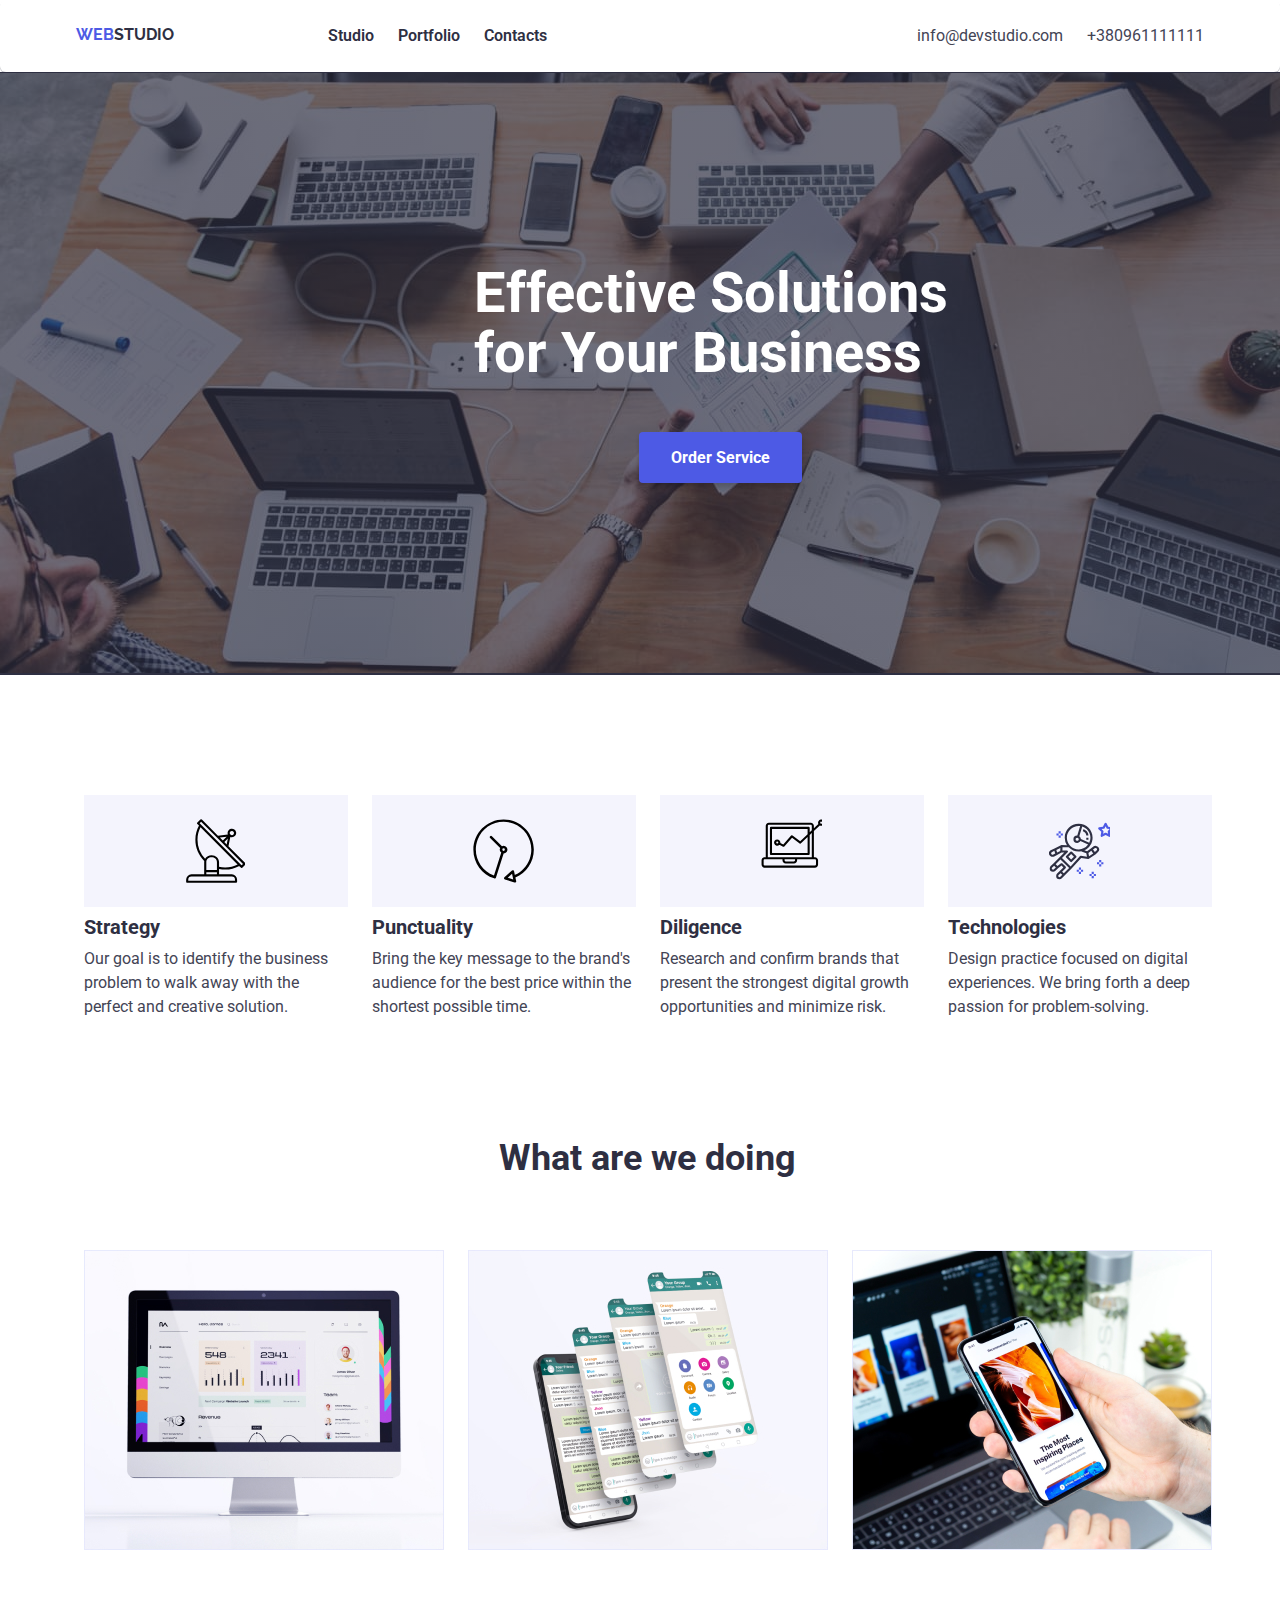
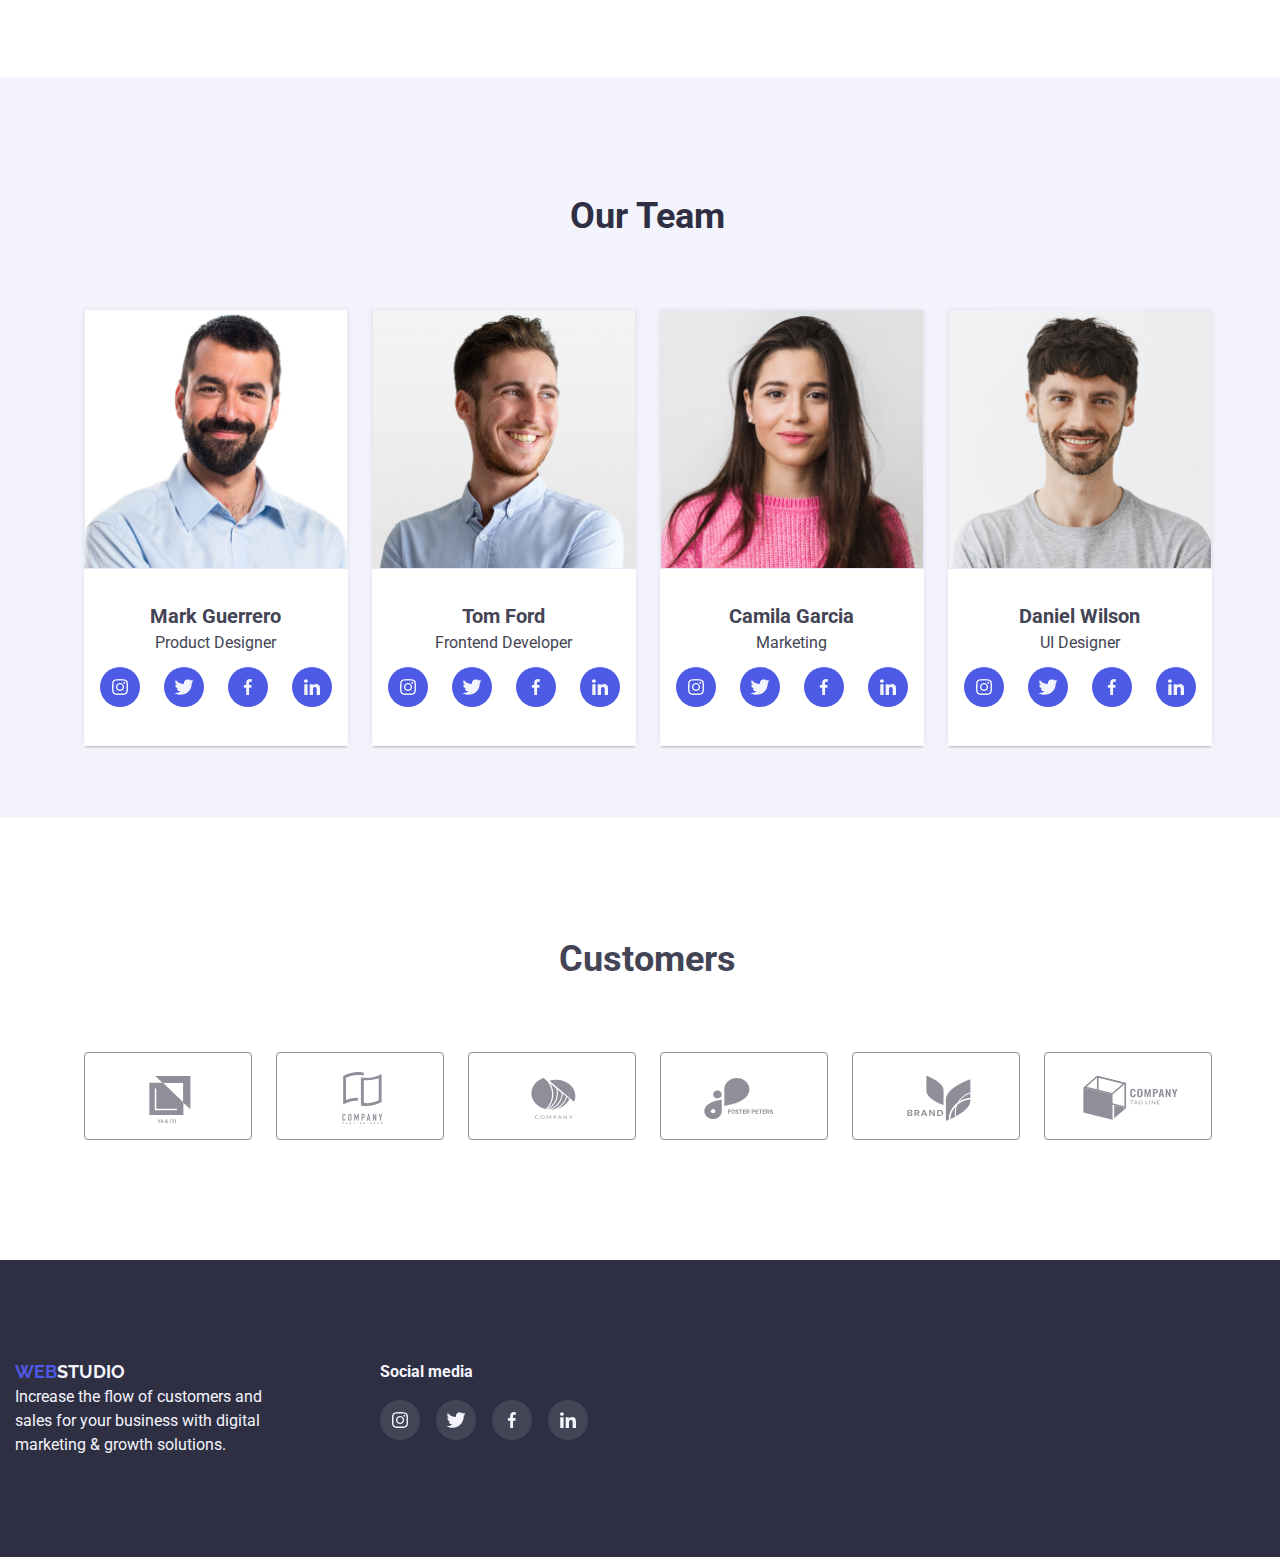
==== commit eb916fda: "456" ====
--- a/index.html
+++ b/index.html
@@ -130,28 +130,28 @@
                     
                         <ul class="section-team-list list">
                             <li>
-                                <a  href="">
+                                <a class="icon-link"  href="">
                                     <svg class="section-team-icon">
                                         <use class="section-team-inst" href="./images/symbol-defs.svg#icon-instagram-2" wight="16" height="16" ></use>
                                     </svg>
                                 </a>
                             </li>
                             <li>
-                                <a  href="">
+                                <a class="icon-link" href="">
                                     <svg class="section-team-icon">
                                         <use class="footer-icon-twit" href="./images/symbol-defs.svg#icon-twiiter" wight="16" height="16" ></use>
                                     </svg>
                                 </a>
                             </li>
                             <li>
-                                <a  href="">
+                                <a class="icon-link" href="">
                                     <svg class="section-team-icon">
                                         <use class="footer-icon-faceb" href="./images/symbol-defs.svg#icon-facebook" wight="16" height="16" ></use>
                                     </svg>
                                 </a>
                             </li>
                             <li>
-                                <a  href="">
+                                <a class="icon-link" href="">
                                     <svg class="section-team-icon">
                                         <use class="footer-icon-inst" href="./images/symbol-defs.svg#icon-linkedin" wight="16" height="16" ></use>
                                     </svg>
@@ -171,28 +171,28 @@
                     
                         <ul class="section-team-list list">
                             <li>
-                                <a  href="">
+                                <a class="icon-link" href="">
                                     <svg class="section-team-icon">
                                         <use class="section-team-inst" href="./images/symbol-defs.svg#icon-instagram-2" wight="16" height="16" ></use>
                                     </svg>
                                 </a>
                             </li>
                             <li>
-                                <a  href="">
+                                <a class="icon-link" href="">
                                     <svg class="section-team-icon">
                                         <use class="footer-icon-twit" href="./images/symbol-defs.svg#icon-twiiter" wight="16" height="16" ></use>
                                     </svg>
                                 </a>
                             </li>
                             <li>
-                                <a  href="">
+                                <a class="icon-link" href="">
                                     <svg class="section-team-icon">
                                         <use class="footer-icon-faceb" href="./images/symbol-defs.svg#icon-facebook" wight="16" height="16" ></use>
                                     </svg>
                                 </a>
                             </li>
                             <li>
-                                <a  href="">
+                                <a class="icon-link" href="">
                                     <svg class="section-team-icon">
                                         <use class="footer-icon-inst" href="./images/symbol-defs.svg#icon-linkedin" wight="16" height="16" ></use>
                                     </svg>
@@ -211,28 +211,28 @@
                     
                         <ul class="section-team-list list">
                             <li>
-                                <a  href="">
+                                <a class="icon-link"  href="">
                                     <svg class="section-team-icon">
                                         <use class="section-team-inst" href="./images/symbol-defs.svg#icon-instagram-2" wight="16" height="16" ></use>
                                     </svg>
                                 </a>
                             </li>
                             <li>
-                                <a  href="">
+                                <a class="icon-link" href="">
                                     <svg class="section-team-icon">
                                         <use class="footer-icon-twit" href="./images/symbol-defs.svg#icon-twiiter" wight="16" height="16" ></use>
                                     </svg>
                                 </a>
                             </li>
                             <li>
-                                <a  href="">
+                                <a class="icon-link" href="">
                                     <svg class="section-team-icon">
                                         <use class="footer-icon-faceb" href="./images/symbol-defs.svg#icon-facebook" wight="16" height="16" ></use>
                                     </svg>
                                 </a>
                             </li>
                             <li>
-                                <a  href="">
+                                <a class="icon-link" href="">
                                     <svg class="section-team-icon">
                                         <use class="footer-icon-inst" href="./images/symbol-defs.svg#icon-linkedin" wight="16" height="16" ></use>
                                     </svg>
@@ -251,28 +251,28 @@
                     
                         <ul class="section-team-list list">
                             <li>
-                                <a  href="">
+                                <a class="icon-link"  href="">
                                     <svg class="section-team-icon">
                                         <use class="section-team-inst" href="./images/symbol-defs.svg#icon-instagram-2" wight="16" height="16" ></use>
                                     </svg>
                                 </a>
                             </li>
                             <li>
-                                <a  href="">
+                                <a class="icon-link"  href="">
                                     <svg class="section-team-icon">
                                         <use class="footer-icon-twit" href="./images/symbol-defs.svg#icon-twiiter" wight="16" height="16" ></use>
                                     </svg>
                                 </a>
                             </li>
                             <li>
-                                <a  href="">
+                                <a class="icon-link" href="">
                                     <svg class="section-team-icon">
                                         <use class="footer-icon-faceb" href="./images/symbol-defs.svg#icon-facebook" wight="16" height="16" ></use>
                                     </svg>
                                 </a>
                             </li>
                             <li>
-                                <a  href="">
+                                <a class="icon-link" href="">
                                     <svg class="section-team-icon">
                                         <use class="footer-icon-inst" href="./images/symbol-defs.svg#icon-linkedin" wight="16" height="16" ></use>
                                     </svg>
@@ -299,7 +299,7 @@
 
             </li>
             <li class="customers-laying">
-                <a href="">
+                <a  href="">
                     <svg class="customers-laying-icon">
                         <use href="./images/symbol-defs.svg#icon-compani"></use>
                     </svg>
@@ -307,7 +307,7 @@
 
             </li >
             <li class="customers-laying">
-                <a href="">
+                <a  href="">
                     <svg class="customers-laying-icon">
                         <use href="./images/symbol-defs.svg#icon-comlist"></use>
                     </svg>
@@ -315,7 +315,7 @@
 
             </li >
             <li class="customers-laying">
-                <a href="">
+                <a  href="">
                     <svg class="customers-laying-icon">
                         <use href="./images/symbol-defs.svg#icon-brawn"></use>
                     </svg>
@@ -323,7 +323,7 @@
 
             </li >
             <li class="customers-laying">
-                <a href="">
+                <a  href="">
                     <svg class="customers-laying-icon">
                         <use href="./images/symbol-defs.svg#icon-foster"></use>
                     </svg>
@@ -331,7 +331,7 @@
 
             </li>
             <li class="customers-laying">
-                <a href="">
+                <a  href="">
                     <svg class="customers-laying-icon">
                         <use href="./images/symbol-defs.svg#icon-tagline"></use>
                     </svg>
@@ -351,28 +351,28 @@
             <h3 class="footer-icon-title" >Social media</h3>
             <ul class="footer-icon-list list">
                 <li>
-                    <a class="footer-icon-link" href="">
+                    <a class="footer-icon-link icon-link" href="">
                         <svg class="footer-icon">
                             <use class="footer-icon-inst" href="./images/symbol-defs.svg#icon-instagram-2" wight="16" height="16" ></use>
                         </svg>
                     </a>
                 </li>
                 <li>
-                    <a  href="">
+                    <a class="icon-link"  href="">
                         <svg class="footer-icon">
                             <use class="footer-icon-twit" href="./images/symbol-defs.svg#icon-twiiter" wight="16" height="16" ></use>
                         </svg>
                     </a>
                 </li>
                 <li>
-                    <a  href="">
+                    <a class="icon-link" href="">
                         <svg class="footer-icon">
                             <use class="footer-icon-faceb" href="./images/symbol-defs.svg#icon-facebook" wight="16" height="16" ></use>
                         </svg>
                     </a>
                 </li>
                 <li>
-                    <a  href="">
+                    <a class="icon-link" href="">
                         <svg class="footer-icon">
                             <use class="footer-icon-inst" href="./images/symbol-defs.svg#icon-linkedin" wight="16" height="16" ></use>
                         </svg>
--- a/styles/styles.css
+++ b/styles/styles.css
@@ -175,10 +175,9 @@
     justify-content: center;
     align-items: center;
     width: 264px;
-    min-height: 64px;
+    min-height: 112px;
     background-color: var(--color-shade);
-    padding-left: 102px;
-    padding-top: 24px;
+    
     margin-bottom: 8px;
     
 }
@@ -245,7 +244,7 @@
     text-align: center;
     padding-left: 16px;
     padding-right: 16px;
-    background-color: var(--page-background-colorde);
+    background-color: white;
     
 }
 .section-team-img{
@@ -267,7 +266,7 @@
 .section-team-icon{
     width: 40px;
     height: 40px;
-    padding-top: 8px;
+    padding-top: 12px;
     border-radius: 50%;
     background-color: var(--color-link)
 }
@@ -411,7 +410,11 @@
     margin-right: 692px;
     
 }
-
+.icon-link{
+    width: 100%;
+    height: 100%;
+    line-height: 1;
+}
 
 .footer-icon-list{
     display: flex;
@@ -427,7 +430,7 @@
     width: 40px;
     height: 40px;
     position: center;
-    padding-top: 8px;
+    padding-top: 12px;
     border-radius: 50%;
     background-color:  rgba(255, 255, 255, 0.1);
 }
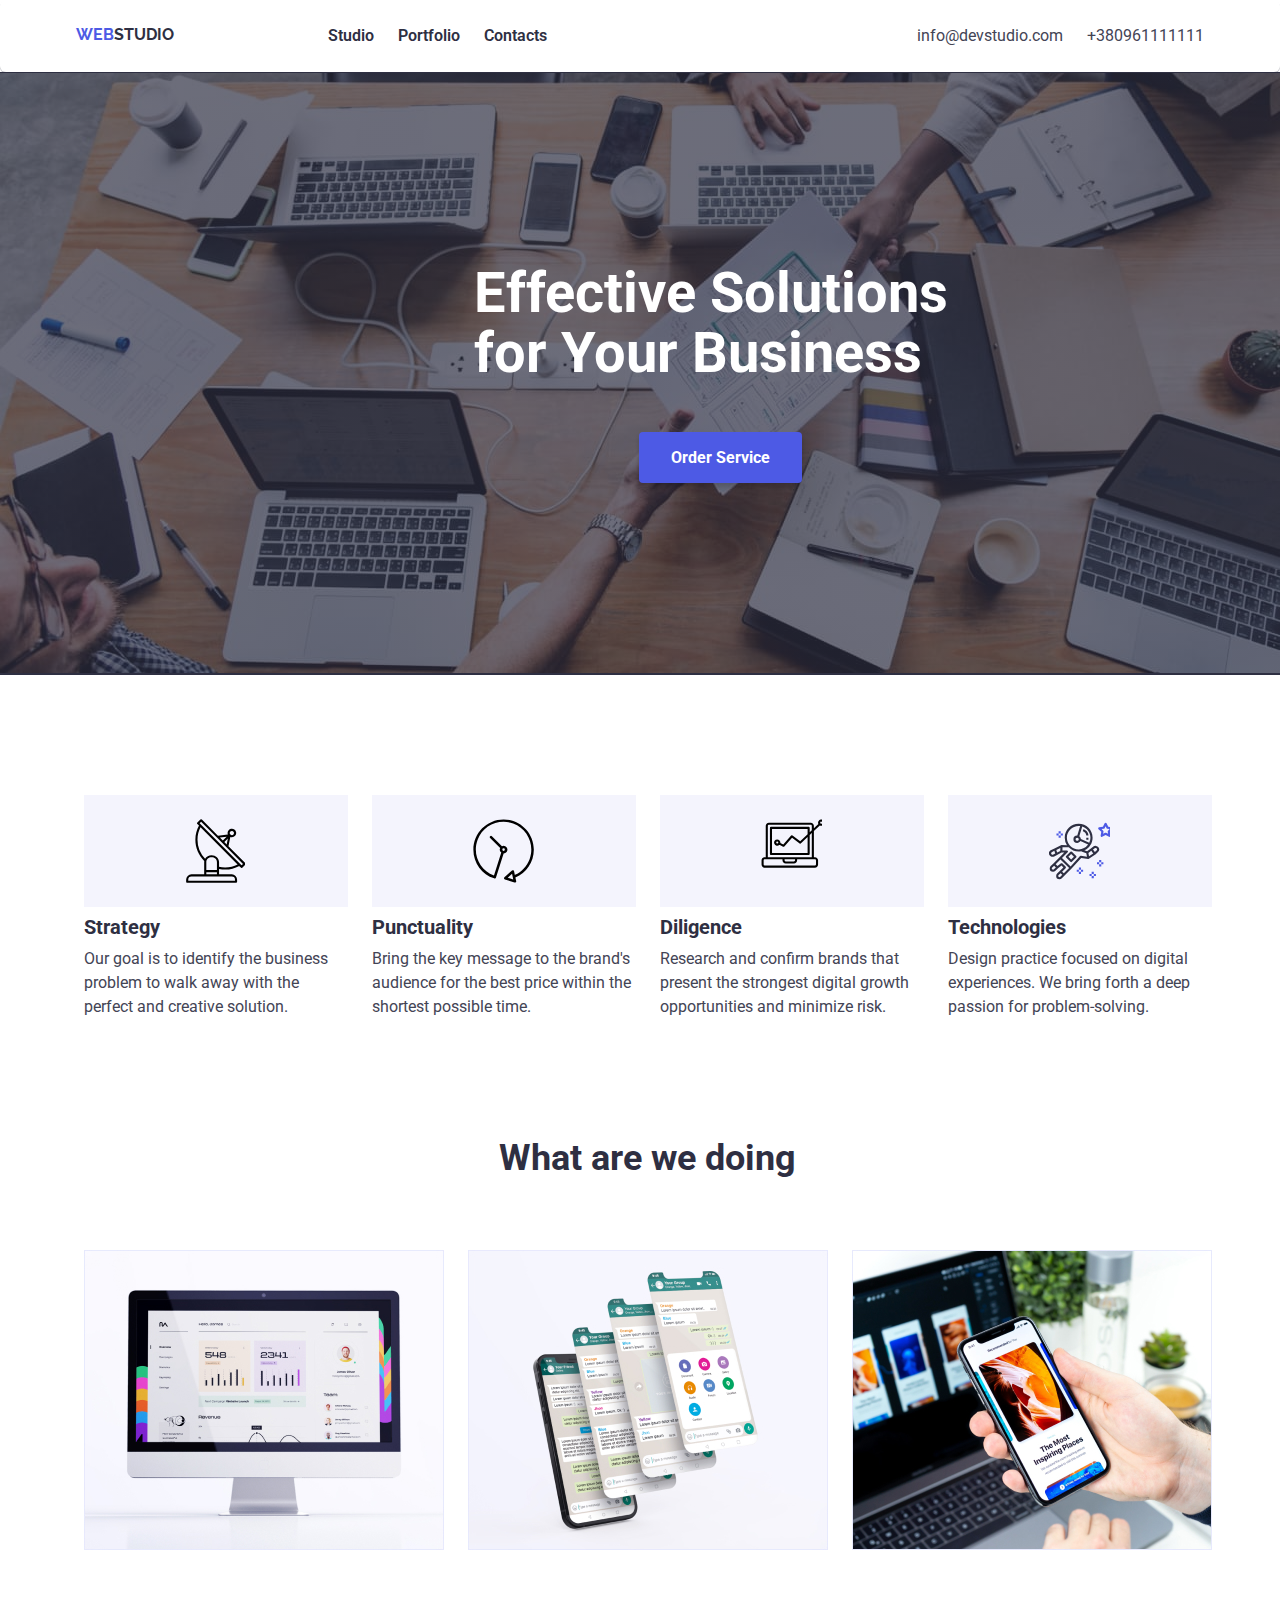
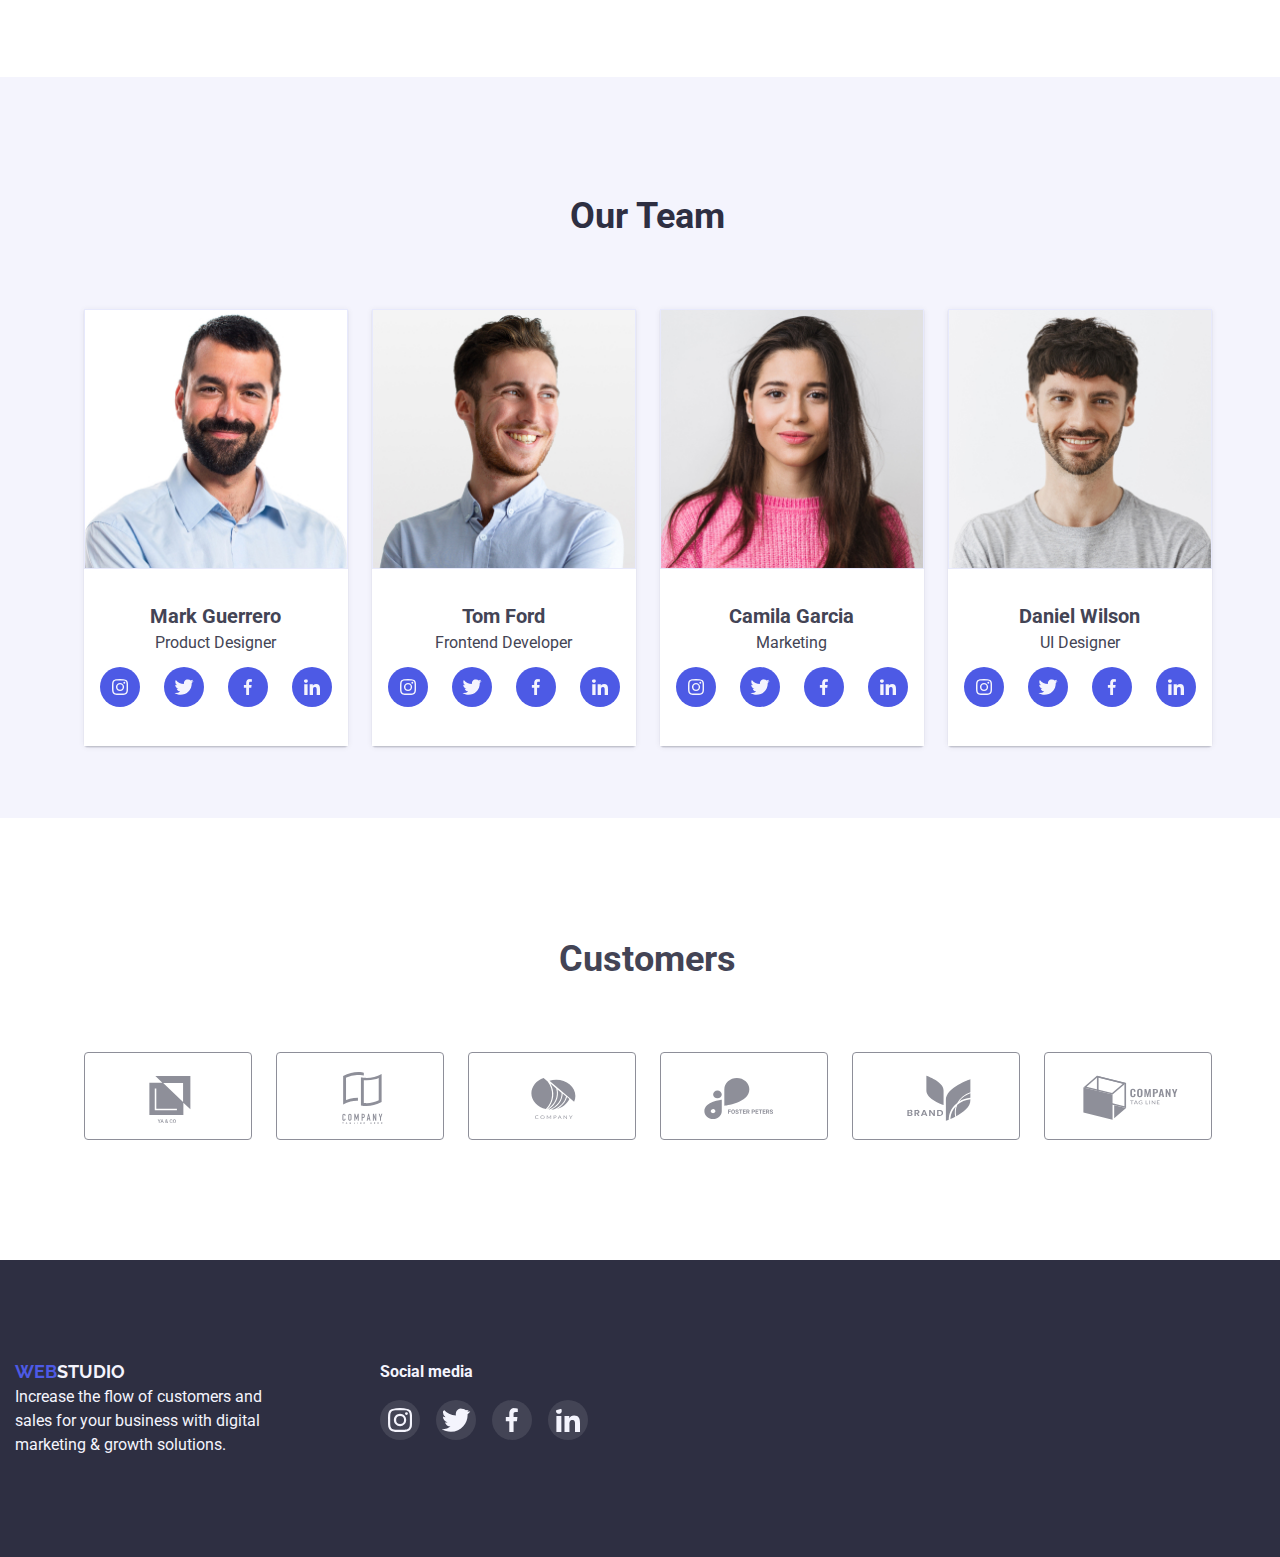
==== commit 56af5644: "36588" ====
--- a/index.html
+++ b/index.html
@@ -291,7 +291,7 @@
         <h2 class="customers-title">Customers</h2>
         <ul class="customers-list list">
             <li class="customers-laying">
-                <a  href="">
+                <a class="icon-link" href="">
                     <svg class="customers-laying-icon">
                         <use href="./images/symbol-defs.svg#icon-yaco" wight="104" hight="56"></use>
                     </svg>
@@ -299,7 +299,7 @@
 
             </li>
             <li class="customers-laying">
-                <a  href="">
+                <a class="icon-link" href="">
                     <svg class="customers-laying-icon">
                         <use href="./images/symbol-defs.svg#icon-compani"></use>
                     </svg>
@@ -307,7 +307,7 @@
 
             </li >
             <li class="customers-laying">
-                <a  href="">
+                <a class="icon-link" href="">
                     <svg class="customers-laying-icon">
                         <use href="./images/symbol-defs.svg#icon-comlist"></use>
                     </svg>
@@ -315,7 +315,7 @@
 
             </li >
             <li class="customers-laying">
-                <a  href="">
+                <a class="icon-link" href="">
                     <svg class="customers-laying-icon">
                         <use href="./images/symbol-defs.svg#icon-brawn"></use>
                     </svg>
@@ -323,7 +323,7 @@
 
             </li >
             <li class="customers-laying">
-                <a  href="">
+                <a class="icon-link"  href="">
                     <svg class="customers-laying-icon">
                         <use href="./images/symbol-defs.svg#icon-foster"></use>
                     </svg>
@@ -331,7 +331,7 @@
 
             </li>
             <li class="customers-laying">
-                <a  href="">
+                <a class="icon-link" href="">
                     <svg class="customers-laying-icon">
                         <use href="./images/symbol-defs.svg#icon-tagline"></use>
                     </svg>
@@ -353,28 +353,28 @@
                 <li>
                     <a class="footer-icon-link icon-link" href="">
                         <svg class="footer-icon">
-                            <use class="footer-icon-inst" href="./images/symbol-defs.svg#icon-instagram-2" wight="16" height="16" ></use>
+                            <use class="footer-icon-inst" href="./images/symbol-defs.svg#icon-instagram-2" wight="24" height="24" ></use>
                         </svg>
                     </a>
                 </li>
                 <li>
                     <a class="icon-link"  href="">
                         <svg class="footer-icon">
-                            <use class="footer-icon-twit" href="./images/symbol-defs.svg#icon-twiiter" wight="16" height="16" ></use>
+                            <use class="footer-icon-inst" href="./images/symbol-defs.svg#icon-twiiter" wight="24" height="24" ></use>
+                        </svg>
+                    </a>
+                </li>
+                <li >
+                    <a class="icon-link" href="">
+                        <svg class="footer-icon">
+                            <use class="footer-icon-inst" href="./images/symbol-defs.svg#icon-facebook" wight="24" height="24" ></use>
                         </svg>
                     </a>
                 </li>
                 <li>
                     <a class="icon-link" href="">
                         <svg class="footer-icon">
-                            <use class="footer-icon-faceb" href="./images/symbol-defs.svg#icon-facebook" wight="16" height="16" ></use>
-                        </svg>
-                    </a>
-                </li>
-                <li>
-                    <a class="icon-link" href="">
-                        <svg class="footer-icon">
-                            <use class="footer-icon-inst" href="./images/symbol-defs.svg#icon-linkedin" wight="16" height="16" ></use>
+                            <use class="footer-icon-inst" href="./images/symbol-defs.svg#icon-linkedin" wight="24" height="24" ></use>
                         </svg>
                     </a>
                 </li>
--- a/styles/styles.css
+++ b/styles/styles.css
@@ -330,7 +330,7 @@
     }
     .portf-supimg{
         max-height: 300px;
-        
+        border: 0.5px solid #F4F4FD;
         padding-top: 32px;
         padding-bottom: 32px;
         padding-left: 15px;
@@ -427,13 +427,15 @@
     
 }
 .footer-icon{
+   
     width: 40px;
     height: 40px;
     position: center;
-    padding-top: 12px;
+    padding-top: 8px;
     border-radius: 50%;
     background-color:  rgba(255, 255, 255, 0.1);
 }
+
 .footer-icon:focus, .footer-icon:hover{
     background-color: var(--color-validfields);
 }
